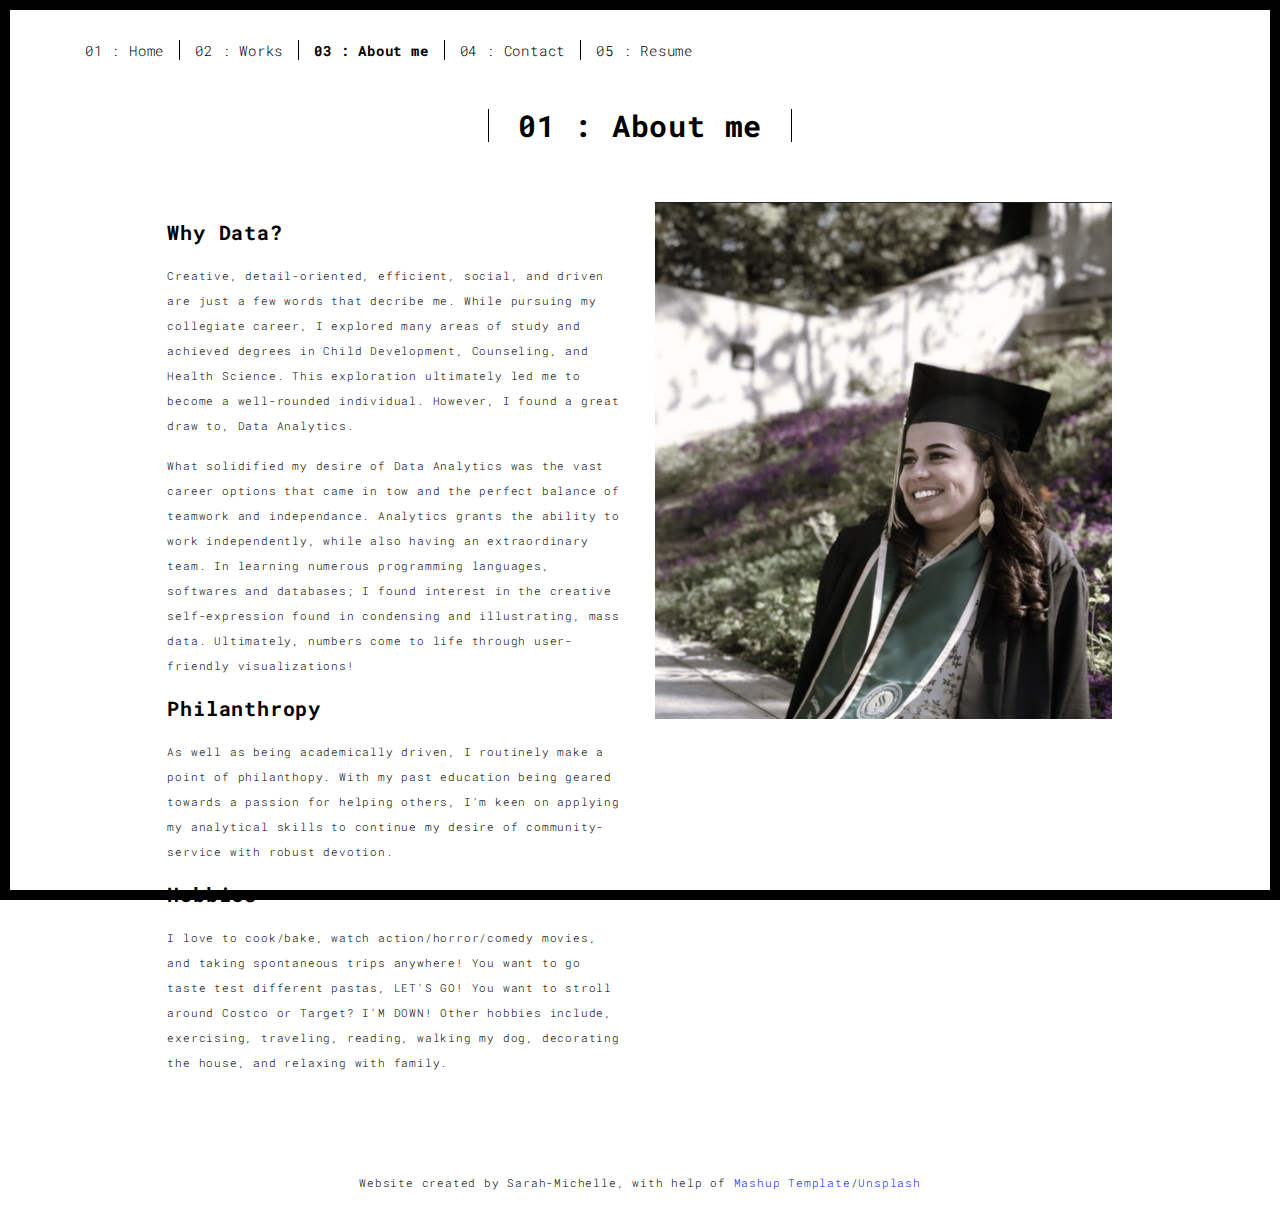
==== about.html @ bcdeb820 "update" ====
<!DOCTYPE html>
<html lang="en">

<head>
  <meta charset="UTF-8">
  <meta content="IE=edge" http-equiv="X-UA-Compatible">
  <meta content="width=device-width,initial-scale=1" name="viewport">
  <meta content="description" name="description">
  <meta name="google" content="notranslate" />
  <meta content="Mashup templates have been developped by Orson.io team" name="author">

  <!-- Disable tap highlight on IE -->
  <meta name="msapplication-tap-highlight" content="no">
  
  <link rel="apple-touch-icon" sizes="180x180" href="./assets/apple-icon-180x180.png">
  <link href="./assets/favicon.ico" rel="icon">

  <title>Title page</title>  

<link href="./main.3f6952e4.css" rel="stylesheet"></head>

<body class="">
<div id="site-border-left"></div>
<div id="site-border-right"></div>
<div id="site-border-top"></div>
<div id="site-border-bottom"></div>
 <!-- Add your content of header -->
<header>
  <nav class="navbar  navbar-fixed-top navbar-default">
    <div class="container">
        <button type="button" class="navbar-toggle collapsed" data-toggle="collapse" data-target="#navbar-collapse" aria-expanded="false">
          <span class="sr-only">Toggle navigation</span>
          <span class="icon-bar"></span>
          <span class="icon-bar"></span>
          <span class="icon-bar"></span>
        </button>

      <div class="collapse navbar-collapse" id="navbar-collapse">
        <ul class="nav navbar-nav ">
          <li><a href="./index.html" title="">01 : Home</a></li>
          <li><a href="./works.html" title="">02 : Works</a></li>
          <li><a href="./about.html" title="">03 : About me</a></li>
          <li><a href="./contact.html" title="">04 : Contact</a></li>
          <li><a href="./resume.html" title="">05 : Resume</a></li>
        </ul>


      </div> 
    </div>
  </nav>
</header>

<div class="section-container">
    <div class="container">
      <div class="row">
        <div class="col-xs-12">
          <div class="section-container-spacer text-center">
            <h1 class="h2">01 : About me</h1>
          </div>
          
          <div class="row">
            <div class="col-md-10 col-md-offset-1">
              <div class="row">
                <div class="col-xs-12 col-md-6">
        
                  <h3>Why Data?</h3>
                  <p>Creative, detail-oriented, efficient, social, and driven are just a few words that decribe me. While pursuing my collegiate career, I explored many areas of study and achieved degrees in Child Development, Counseling, and Health Science. This exploration ultimately led me to become a well-rounded individual. However, I found a great draw to, Data Analytics. 
                  <p>What solidified my desire of Data Analytics was the vast career options that came in tow and the perfect balance of teamwork and independance. Analytics grants the ability to work independently, while also having an extraordinary team. In learning numerous programming languages, softwares and databases; I found interest in the creative self-expression found in condensing and illustrating, mass data. Ultimately, numbers come to life through user-friendly visualizations!</p>
                  <h3>Philanthropy</h3>
                  <p>As well as being academically driven, I routinely make a point of philanthopy. With my past education being geared towards a passion for helping others, I'm keen on applying my analytical skills to continue my desire of community-service with robust devotion.</p>
                  <h3>Hobbies</h3>
                  <p>I love to cook/bake, watch action/horror/comedy movies, and taking spontaneous trips anywhere! You want to go taste test different pastas, LET'S GO! You want to stroll around Costco or Target? I'M DOWN! Other hobbies include, exercising, traveling, reading, walking my dog, decorating the house, and relaxing with family.</p>
                </div>
                <div class="col-xs-12 col-md-6">
                  <img src="./assets/images/gown.png" class="img-responsive" alt="">
                </div>
              </div>
            </div>
          </div>
          
          
       </div>
      </div>
    </div>
  </div>

  <footer class="footer-container text-center">
    <div class="container">
      <div class="row">
        <div class="col-xs-12">
          <p> Website created by Sarah-Michelle, with help of <a href="http://www.mashup-template.com/" title="Create website with free html template">Mashup Template</a>/<a href="https://www.unsplash.com/" title="Beautiful Free Images">Unsplash</a></p>
        </div>
      </div>
    </div>
  </footer>

<script>
  document.addEventListener("DOMContentLoaded", function (event) {
     navActivePage();
  });
</script>

<!-- Google Analytics: change UA-XXXXX-X to be your site's ID 

--> <script type="text/javascript" src="./main.70a66962.js"></script></body>


</script>



</html>
---- main.3f6952e4.css ----
@import url(https://fonts.googleapis.com/css?family=Roboto:900|Roboto+Mono:300,400,700);@import url(https://maxcdn.bootstrapcdn.com/font-awesome/4.7.0/css/font-awesome.min.css);/*!
 * Bootstrap v3.3.7 (http://getbootstrap.com)
 * Copyright 2011-2016 Twitter, Inc.
 * Licensed under MIT (https://github.com/twbs/bootstrap/blob/master/LICENSE)
 */
/*! normalize.css v3.0.3 | MIT License | github.com/necolas/normalize.css */html{font-family:sans-serif;-ms-text-size-adjust:100%;-webkit-text-size-adjust:100%}body{margin:0}article,aside,details,figcaption,figure,footer,header,hgroup,main,menu,nav,section,summary{display:block}audio,canvas,progress,video{display:inline-block;vertical-align:baseline}audio:not([controls]){display:none;height:0}[hidden],template{display:none}a{background-color:transparent}a:active,a:hover{outline:0}abbr[title]{border-bottom:1px dotted}b,strong{font-weight:700}dfn{font-style:italic}h1{font-size:2em;margin:.67em 0}mark{background:#ff0;color:#000}small{font-size:80%}sub,sup{font-size:75%;line-height:0;position:relative;vertical-align:baseline}sup{top:-.5em}sub{bottom:-.25em}img{border:0}svg:not(:root){overflow:hidden}figure{margin:1em 40px}hr{box-sizing:content-box;height:0}pre{overflow:auto}code,kbd,pre,samp{font-family:monospace,monospace;font-size:1em}button,input,optgroup,select,textarea{color:inherit;font:inherit;margin:0}button{overflow:visible}button,select{text-transform:none}button,html input[type=button],input[type=reset],input[type=submit]{-webkit-appearance:button;cursor:pointer}button[disabled],html input[disabled]{cursor:default}button::-moz-focus-inner,input::-moz-focus-inner{border:0;padding:0}input{line-height:normal}input[type=checkbox],input[type=radio]{box-sizing:border-box;padding:0}input[type=number]::-webkit-inner-spin-button,input[type=number]::-webkit-outer-spin-button{height:auto}input[type=search]{-webkit-appearance:textfield;box-sizing:content-box}input[type=search]::-webkit-search-cancel-button,input[type=search]::-webkit-search-decoration{-webkit-appearance:none}fieldset{border:1px solid rgb(5, 5, 5);margin:0 2px;padding:.35em .625em .75em}textarea{overflow:auto}optgroup{font-weight:700}table{border-collapse:collapse;border-spacing:0}td,th{padding:0}

/*! Source: https://github.com/h5bp/html5-boilerplate/blob/master/src/css/main.css */@media print{*,:after,:before{background:transparent!important;color:#000!important;box-shadow:none!important;text-shadow:none!important}a,a:visited{text-decoration:underline}a[href]:after{content:" (" attr(href) ")"}abbr[title]:after{content:" (" attr(title) ")"}a[href^="#"]:after,a[href^="javascript:"]:after{content:""}blockquote,pre{border:1px solid rgb(87, 86, 86);page-break-inside:avoid}thead{display:table-header-group}img,tr{page-break-inside:avoid}img{max-width:100%!important}h2,h3,p{orphans:3;widows:3}h2,h3{page-break-after:avoid}.navbar{display:none}.btn>.caret,.dropup>.btn>.caret{border-top-color:rgb(105, 105, 105)!important}.label{border:1px solid #000}.table{border-collapse:collapse!important}.table td,.table th{background-color:#fff!important}.table-bordered td,.table-bordered th{border:1px solid #ddd!important}}*,:after,:before{-webkit-box-sizing:border-box;-moz-box-sizing:border-box;box-sizing:border-box}html{font-size:10px;-webkit-tap-highlight-color:transparent}body{font-family:Roboto Mono,Helvetica,Arial,sans-serif;font-size:11px;line-height:1.78;color:#000;background-color:#fff}button,input,select,textarea{font-family:inherit;font-size:inherit;line-height:inherit}a{color:#001aff;text-decoration:none}a:focus,a:hover{color:#0012b3;text-decoration:underline}a:focus{outline:5px auto -webkit-focus-ring-color;outline-offset:-2px}figure{margin:0}img{vertical-align:middle}.img-responsive{display:block;max-width:100%;height:auto}.img-rounded{border-radius:0}.img-thumbnail{padding:4px;line-height:1.78;background-color:#fff;border:1px solid #ddd;border-radius:0;-webkit-transition:all .2s ease-in-out;-o-transition:all .2s ease-in-out;transition:all .2s ease-in-out;display:inline-block;max-width:100%;height:auto}.img-circle{border-radius:50%}hr{margin-top:19px;margin-bottom:19px;border:0;border-top:1px solid #eee}.sr-only{position:absolute;width:1px;height:1px;margin:-1px;padding:0;overflow:hidden;clip:rect(0,0,0,0);border:0}.sr-only-focusable:active,.sr-only-focusable:focus{position:static;width:auto;height:auto;margin:0;overflow:visible;clip:auto}[role=button]{cursor:pointer}.h1,.h2,.h3,.h4,.h5,.h6,h1,h2,h3,h4,h5,h6{font-family:Roboto Mono,Helvetica,Arial,sans-serif;font-weight:700;line-height:1.1;color:#000}.h1 .small,.h1 small,.h2 .small,.h2 small,.h3 .small,.h3 small,.h4 .small,.h4 small,.h5 .small,.h5 small,.h6 .small,.h6 small,h1 .small,h1 small,h2 .small,h2 small,h3 .small,h3 small,h4 .small,h4 small,h5 .small,h5 small,h6 .small,h6 small{font-weight:400;line-height:1;color:#777}.h1,.h2,.h3,h1,h2,h3{margin-top:19px;margin-bottom:9.5px}.h1 .small,.h1 small,.h2 .small,.h2 small,.h3 .small,.h3 small,h1 .small,h1 small,h2 .small,h2 small,h3 .small,h3 small{font-size:65%}.h4,.h5,.h6,h4,h5,h6{margin-top:9.5px;margin-bottom:9.5px}.h4 .small,.h4 small,.h5 .small,.h5 small,.h6 .small,.h6 small,h4 .small,h4 small,h5 .small,h5 small,h6 .small,h6 small{font-size:75%}.h1,h1{font-size:70px}.h2,h2{font-size:30px}.h3,h3{font-size:20px}.h4,.h5,h4,h5{font-size:11px}.h6,h6{font-size:10px}p{margin:0 0 9.5px}.lead{margin-bottom:19px;font-size:12px;font-weight:300;line-height:1.4}@media (min-width:768px){.lead{font-size:16.5px}}.small,small{font-size:90%}.mark,mark{background-color:#fcf8e3;padding:.2em}.text-left{text-align:left}.text-right{text-align:right}.text-center{text-align:center}.text-justify{text-align:justify}.text-nowrap{white-space:nowrap}.text-lowercase{text-transform:lowercase}.initialism,.text-uppercase{text-transform:uppercase}.text-capitalize{text-transform:capitalize}.text-muted{color:#777}.text-primary{color:#001aff}a.text-primary:focus,a.text-primary:hover{color:#0015cc}.text-success{color:#fff}a.text-success:focus,a.text-success:hover{color:#e6e6e6}.text-info{color:#31708f}a.text-info:focus,a.text-info:hover{color:#245269}.text-warning{color:#8a6d3b}a.text-warning:focus,a.text-warning:hover{color:#66512c}.text-danger{color:#fff}a.text-danger:focus,a.text-danger:hover{color:#e6e6e6}.bg-primary{color:#fff;background-color:#001aff}a.bg-primary:focus,a.bg-primary:hover{background-color:#0015cc}.bg-success,a.bg-success:focus,a.bg-success:hover{background-color:#000}.bg-info{background-color:#d9edf7}a.bg-info:focus,a.bg-info:hover{background-color:#afd9ee}.bg-warning{background-color:#fcf8e3}a.bg-warning:focus,a.bg-warning:hover{background-color:#f7ecb5}.bg-danger{background-color:red}a.bg-danger:focus,a.bg-danger:hover{background-color:#c00}.page-header{padding-bottom:8.5px;margin:38px 0 19px;border-bottom:1px solid #eee}ol,ul{margin-top:0;margin-bottom:9.5px}ol ol,ol ul,ul ol,ul ul{margin-bottom:0}.list-inline,.list-unstyled{padding-left:0;list-style:none}.list-inline{margin-left:-5px}.list-inline>li{display:inline-block;padding-left:5px;padding-right:5px}dl{margin-top:0;margin-bottom:19px}dd,dt{line-height:1.78}dt{font-weight:700}dd{margin-left:0}.dl-horizontal dd:after,.dl-horizontal dd:before{content:" ";display:table}.dl-horizontal dd:after{clear:both}@media (min-width:768px){.dl-horizontal dt{float:left;width:160px;clear:left;text-align:right;overflow:hidden;text-overflow:ellipsis;white-space:nowrap}.dl-horizontal dd{margin-left:180px}}abbr[data-original-title],abbr[title]{cursor:help;border-bottom:1px dotted #777}.initialism{font-size:90%}blockquote{padding:9.5px 19px;margin:0 0 19px;font-size:13.75px;border-left:5px solid #eee}blockquote ol:last-child,blockquote p:last-child,blockquote ul:last-child{margin-bottom:0}blockquote .small,blockquote footer,blockquote small{display:block;font-size:80%;line-height:1.78;color:#777}blockquote .small:before,blockquote footer:before,blockquote small:before{content:"\2014   \A0"}.blockquote-reverse,blockquote.pull-right{padding-right:15px;padding-left:0;border-right:5px solid #eee;border-left:0;text-align:right}.blockquote-reverse .small:before,.blockquote-reverse footer:before,.blockquote-reverse small:before,blockquote.pull-right .small:before,blockquote.pull-right footer:before,blockquote.pull-right small:before{content:""}.blockquote-reverse .small:after,.blockquote-reverse footer:after,.blockquote-reverse small:after,blockquote.pull-right .small:after,blockquote.pull-right footer:after,blockquote.pull-right small:after{content:"\A0   \2014"}address{margin-bottom:19px;font-style:normal;line-height:1.78}code,kbd,pre,samp{font-family:Menlo,Monaco,Consolas,Courier New,monospace}code{color:#c7254e;background-color:#f9f2f4}code,kbd{padding:2px 4px;font-size:90%;border-radius:0}kbd{color:#fff;background-color:#333;box-shadow:inset 0 -1px 0 rgba(0,0,0,.25)}kbd kbd{padding:0;font-size:100%;font-weight:700;box-shadow:none}pre{display:block;padding:9px;margin:0 0 9.5px;font-size:10px;line-height:1.78;word-break:break-all;word-wrap:break-word;color:#333;background-color:#f5f5f5;border:1px solid #ccc;border-radius:0}pre code{padding:0;font-size:inherit;color:inherit;white-space:pre-wrap;background-color:transparent;border-radius:0}.pre-scrollable{max-height:340px;overflow-y:scroll}.container{margin-right:auto;margin-left:auto;padding-left:15px;padding-right:15px}.container:after,.container:before{content:" ";display:table}.container:after{clear:both}@media (min-width:768px){.container{width:750px}}@media (min-width:992px){.container{width:970px}}@media (min-width:1200px){.container{width:1170px}}.container-fluid{margin-right:auto;margin-left:auto;padding-left:15px;padding-right:15px}.container-fluid:after,.container-fluid:before{content:" ";display:table}.container-fluid:after{clear:both}.row{margin-left:-15px;margin-right:-15px}.row:after,.row:before{content:" ";display:table}.row:after{clear:both}.col-lg-1,.col-lg-2,.col-lg-3,.col-lg-4,.col-lg-5,.col-lg-6,.col-lg-7,.col-lg-8,.col-lg-9,.col-lg-10,.col-lg-11,.col-lg-12,.col-md-1,.col-md-2,.col-md-3,.col-md-4,.col-md-5,.col-md-6,.col-md-7,.col-md-8,.col-md-9,.col-md-10,.col-md-11,.col-md-12,.col-sm-1,.col-sm-2,.col-sm-3,.col-sm-4,.col-sm-5,.col-sm-6,.col-sm-7,.col-sm-8,.col-sm-9,.col-sm-10,.col-sm-11,.col-sm-12,.col-xs-1,.col-xs-2,.col-xs-3,.col-xs-4,.col-xs-5,.col-xs-6,.col-xs-7,.col-xs-8,.col-xs-9,.col-xs-10,.col-xs-11,.col-xs-12{position:relative;min-height:1px;padding-left:15px;padding-right:15px}.col-xs-1,.col-xs-2,.col-xs-3,.col-xs-4,.col-xs-5,.col-xs-6,.col-xs-7,.col-xs-8,.col-xs-9,.col-xs-10,.col-xs-11,.col-xs-12{float:left}.col-xs-1{width:8.33333%}.col-xs-2{width:16.66667%}.col-xs-3{width:25%}.col-xs-4{width:33.33333%}.col-xs-5{width:41.66667%}.col-xs-6{width:50%}.col-xs-7{width:58.33333%}.col-xs-8{width:66.66667%}.col-xs-9{width:75%}.col-xs-10{width:83.33333%}.col-xs-11{width:91.66667%}.col-xs-12{width:100%}.col-xs-pull-0{right:auto}.col-xs-pull-1{right:8.33333%}.col-xs-pull-2{right:16.66667%}.col-xs-pull-3{right:25%}.col-xs-pull-4{right:33.33333%}.col-xs-pull-5{right:41.66667%}.col-xs-pull-6{right:50%}.col-xs-pull-7{right:58.33333%}.col-xs-pull-8{right:66.66667%}.col-xs-pull-9{right:75%}.col-xs-pull-10{right:83.33333%}.col-xs-pull-11{right:91.66667%}.col-xs-pull-12{right:100%}.col-xs-push-0{left:auto}.col-xs-push-1{left:8.33333%}.col-xs-push-2{left:16.66667%}.col-xs-push-3{left:25%}.col-xs-push-4{left:33.33333%}.col-xs-push-5{left:41.66667%}.col-xs-push-6{left:50%}.col-xs-push-7{left:58.33333%}.col-xs-push-8{left:66.66667%}.col-xs-push-9{left:75%}.col-xs-push-10{left:83.33333%}.col-xs-push-11{left:91.66667%}.col-xs-push-12{left:100%}.col-xs-offset-0{margin-left:0}.col-xs-offset-1{margin-left:8.33333%}.col-xs-offset-2{margin-left:16.66667%}.col-xs-offset-3{margin-left:25%}.col-xs-offset-4{margin-left:33.33333%}.col-xs-offset-5{margin-left:41.66667%}.col-xs-offset-6{margin-left:50%}.col-xs-offset-7{margin-left:58.33333%}.col-xs-offset-8{margin-left:66.66667%}.col-xs-offset-9{margin-left:75%}.col-xs-offset-10{margin-left:83.33333%}.col-xs-offset-11{margin-left:91.66667%}.col-xs-offset-12{margin-left:100%}@media (min-width:768px){.col-sm-1,.col-sm-2,.col-sm-3,.col-sm-4,.col-sm-5,.col-sm-6,.col-sm-7,.col-sm-8,.col-sm-9,.col-sm-10,.col-sm-11,.col-sm-12{float:left}.col-sm-1{width:8.33333%}.col-sm-2{width:16.66667%}.col-sm-3{width:25%}.col-sm-4{width:33.33333%}.col-sm-5{width:41.66667%}.col-sm-6{width:50%}.col-sm-7{width:58.33333%}.col-sm-8{width:66.66667%}.col-sm-9{width:75%}.col-sm-10{width:83.33333%}.col-sm-11{width:91.66667%}.col-sm-12{width:100%}.col-sm-pull-0{right:auto}.col-sm-pull-1{right:8.33333%}.col-sm-pull-2{right:16.66667%}.col-sm-pull-3{right:25%}.col-sm-pull-4{right:33.33333%}.col-sm-pull-5{right:41.66667%}.col-sm-pull-6{right:50%}.col-sm-pull-7{right:58.33333%}.col-sm-pull-8{right:66.66667%}.col-sm-pull-9{right:75%}.col-sm-pull-10{right:83.33333%}.col-sm-pull-11{right:91.66667%}.col-sm-pull-12{right:100%}.col-sm-push-0{left:auto}.col-sm-push-1{left:8.33333%}.col-sm-push-2{left:16.66667%}.col-sm-push-3{left:25%}.col-sm-push-4{left:33.33333%}.col-sm-push-5{left:41.66667%}.col-sm-push-6{left:50%}.col-sm-push-7{left:58.33333%}.col-sm-push-8{left:66.66667%}.col-sm-push-9{left:75%}.col-sm-push-10{left:83.33333%}.col-sm-push-11{left:91.66667%}.col-sm-push-12{left:100%}.col-sm-offset-0{margin-left:0}.col-sm-offset-1{margin-left:8.33333%}.col-sm-offset-2{margin-left:16.66667%}.col-sm-offset-3{margin-left:25%}.col-sm-offset-4{margin-left:33.33333%}.col-sm-offset-5{margin-left:41.66667%}.col-sm-offset-6{margin-left:50%}.col-sm-offset-7{margin-left:58.33333%}.col-sm-offset-8{margin-left:66.66667%}.col-sm-offset-9{margin-left:75%}.col-sm-offset-10{margin-left:83.33333%}.col-sm-offset-11{margin-left:91.66667%}.col-sm-offset-12{margin-left:100%}}@media (min-width:992px){.col-md-1,.col-md-2,.col-md-3,.col-md-4,.col-md-5,.col-md-6,.col-md-7,.col-md-8,.col-md-9,.col-md-10,.col-md-11,.col-md-12{float:left}.col-md-1{width:8.33333%}.col-md-2{width:16.66667%}.col-md-3{width:25%}.col-md-4{width:33.33333%}.col-md-5{width:41.66667%}.col-md-6{width:50%}.col-md-7{width:58.33333%}.col-md-8{width:66.66667%}.col-md-9{width:75%}.col-md-10{width:83.33333%}.col-md-11{width:91.66667%}.col-md-12{width:100%}.col-md-pull-0{right:auto}.col-md-pull-1{right:8.33333%}.col-md-pull-2{right:16.66667%}.col-md-pull-3{right:25%}.col-md-pull-4{right:33.33333%}.col-md-pull-5{right:41.66667%}.col-md-pull-6{right:50%}.col-md-pull-7{right:58.33333%}.col-md-pull-8{right:66.66667%}.col-md-pull-9{right:75%}.col-md-pull-10{right:83.33333%}.col-md-pull-11{right:91.66667%}.col-md-pull-12{right:100%}.col-md-push-0{left:auto}.col-md-push-1{left:8.33333%}.col-md-push-2{left:16.66667%}.col-md-push-3{left:25%}.col-md-push-4{left:33.33333%}.col-md-push-5{left:41.66667%}.col-md-push-6{left:50%}.col-md-push-7{left:58.33333%}.col-md-push-8{left:66.66667%}.col-md-push-9{left:75%}.col-md-push-10{left:83.33333%}.col-md-push-11{left:91.66667%}.col-md-push-12{left:100%}.col-md-offset-0{margin-left:0}.col-md-offset-1{margin-left:8.33333%}.col-md-offset-2{margin-left:16.66667%}.col-md-offset-3{margin-left:25%}.col-md-offset-4{margin-left:33.33333%}.col-md-offset-5{margin-left:41.66667%}.col-md-offset-6{margin-left:50%}.col-md-offset-7{margin-left:58.33333%}.col-md-offset-8{margin-left:66.66667%}.col-md-offset-9{margin-left:75%}.col-md-offset-10{margin-left:83.33333%}.col-md-offset-11{margin-left:91.66667%}.col-md-offset-12{margin-left:100%}}@media (min-width:1200px){.col-lg-1,.col-lg-2,.col-lg-3,.col-lg-4,.col-lg-5,.col-lg-6,.col-lg-7,.col-lg-8,.col-lg-9,.col-lg-10,.col-lg-11,.col-lg-12{float:left}.col-lg-1{width:8.33333%}.col-lg-2{width:16.66667%}.col-lg-3{width:25%}.col-lg-4{width:33.33333%}.col-lg-5{width:41.66667%}.col-lg-6{width:50%}.col-lg-7{width:58.33333%}.col-lg-8{width:66.66667%}.col-lg-9{width:75%}.col-lg-10{width:83.33333%}.col-lg-11{width:91.66667%}.col-lg-12{width:100%}.col-lg-pull-0{right:auto}.col-lg-pull-1{right:8.33333%}.col-lg-pull-2{right:16.66667%}.col-lg-pull-3{right:25%}.col-lg-pull-4{right:33.33333%}.col-lg-pull-5{right:41.66667%}.col-lg-pull-6{right:50%}.col-lg-pull-7{right:58.33333%}.col-lg-pull-8{right:66.66667%}.col-lg-pull-9{right:75%}.col-lg-pull-10{right:83.33333%}.col-lg-pull-11{right:91.66667%}.col-lg-pull-12{right:100%}.col-lg-push-0{left:auto}.col-lg-push-1{left:8.33333%}.col-lg-push-2{left:16.66667%}.col-lg-push-3{left:25%}.col-lg-push-4{left:33.33333%}.col-lg-push-5{left:41.66667%}.col-lg-push-6{left:50%}.col-lg-push-7{left:58.33333%}.col-lg-push-8{left:66.66667%}.col-lg-push-9{left:75%}.col-lg-push-10{left:83.33333%}.col-lg-push-11{left:91.66667%}.col-lg-push-12{left:100%}.col-lg-offset-0{margin-left:0}.col-lg-offset-1{margin-left:8.33333%}.col-lg-offset-2{margin-left:16.66667%}.col-lg-offset-3{margin-left:25%}.col-lg-offset-4{margin-left:33.33333%}.col-lg-offset-5{margin-left:41.66667%}.col-lg-offset-6{margin-left:50%}.col-lg-offset-7{margin-left:58.33333%}.col-lg-offset-8{margin-left:66.66667%}.col-lg-offset-9{margin-left:75%}.col-lg-offset-10{margin-left:83.33333%}.col-lg-offset-11{margin-left:91.66667%}.col-lg-offset-12{margin-left:100%}}table{background-color:transparent}caption{padding-top:8px;padding-bottom:8px;color:#777}caption,th{text-align:left}.table{width:100%;max-width:100%;margin-bottom:19px}.table>tbody>tr>td,.table>tbody>tr>th,.table>tfoot>tr>td,.table>tfoot>tr>th,.table>thead>tr>td,.table>thead>tr>th{padding:8px;line-height:1.78;vertical-align:top;border-top:1px solid #ddd}.table>thead>tr>th{vertical-align:bottom;border-bottom:2px solid #ddd}.table>caption+thead>tr:first-child>td,.table>caption+thead>tr:first-child>th,.table>colgroup+thead>tr:first-child>td,.table>colgroup+thead>tr:first-child>th,.table>thead:first-child>tr:first-child>td,.table>thead:first-child>tr:first-child>th{border-top:0}.table>tbody+tbody{border-top:2px solid #ddd}.table .table{background-color:#fff}.table-condensed>tbody>tr>td,.table-condensed>tbody>tr>th,.table-condensed>tfoot>tr>td,.table-condensed>tfoot>tr>th,.table-condensed>thead>tr>td,.table-condensed>thead>tr>th{padding:5px}.table-bordered,.table-bordered>tbody>tr>td,.table-bordered>tbody>tr>th,.table-bordered>tfoot>tr>td,.table-bordered>tfoot>tr>th,.table-bordered>thead>tr>td,.table-bordered>thead>tr>th{border:1px solid #ddd}.table-bordered>thead>tr>td,.table-bordered>thead>tr>th{border-bottom-width:2px}.table-striped>tbody>tr:nth-of-type(odd){background-color:#f9f9f9}.table-hover>tbody>tr:hover{background-color:#f5f5f5}table col[class*=col-]{position:static;float:none;display:table-column}table td[class*=col-],table th[class*=col-]{position:static;float:none;display:table-cell}.table>tbody>tr.active>td,.table>tbody>tr.active>th,.table>tbody>tr>td.active,.table>tbody>tr>th.active,.table>tfoot>tr.active>td,.table>tfoot>tr.active>th,.table>tfoot>tr>td.active,.table>tfoot>tr>th.active,.table>thead>tr.active>td,.table>thead>tr.active>th,.table>thead>tr>td.active,.table>thead>tr>th.active{background-color:#f5f5f5}.table-hover>tbody>tr.active:hover>td,.table-hover>tbody>tr.active:hover>th,.table-hover>tbody>tr:hover>.active,.table-hover>tbody>tr>td.active:hover,.table-hover>tbody>tr>th.active:hover{background-color:#e8e8e8}.table-hover>tbody>tr.success:hover>td,.table-hover>tbody>tr.success:hover>th,.table-hover>tbody>tr:hover>.success,.table-hover>tbody>tr>td.success:hover,.table-hover>tbody>tr>th.success:hover,.table>tbody>tr.success>td,.table>tbody>tr.success>th,.table>tbody>tr>td.success,.table>tbody>tr>th.success,.table>tfoot>tr.success>td,.table>tfoot>tr.success>th,.table>tfoot>tr>td.success,.table>tfoot>tr>th.success,.table>thead>tr.success>td,.table>thead>tr.success>th,.table>thead>tr>td.success,.table>thead>tr>th.success{background-color:#000}.table>tbody>tr.info>td,.table>tbody>tr.info>th,.table>tbody>tr>td.info,.table>tbody>tr>th.info,.table>tfoot>tr.info>td,.table>tfoot>tr.info>th,.table>tfoot>tr>td.info,.table>tfoot>tr>th.info,.table>thead>tr.info>td,.table>thead>tr.info>th,.table>thead>tr>td.info,.table>thead>tr>th.info{background-color:#d9edf7}.table-hover>tbody>tr.info:hover>td,.table-hover>tbody>tr.info:hover>th,.table-hover>tbody>tr:hover>.info,.table-hover>tbody>tr>td.info:hover,.table-hover>tbody>tr>th.info:hover{background-color:#c4e3f3}.table>tbody>tr.warning>td,.table>tbody>tr.warning>th,.table>tbody>tr>td.warning,.table>tbody>tr>th.warning,.table>tfoot>tr.warning>td,.table>tfoot>tr.warning>th,.table>tfoot>tr>td.warning,.table>tfoot>tr>th.warning,.table>thead>tr.warning>td,.table>thead>tr.warning>th,.table>thead>tr>td.warning,.table>thead>tr>th.warning{background-color:#fcf8e3}.table-hover>tbody>tr.warning:hover>td,.table-hover>tbody>tr.warning:hover>th,.table-hover>tbody>tr:hover>.warning,.table-hover>tbody>tr>td.warning:hover,.table-hover>tbody>tr>th.warning:hover{background-color:#faf2cc}.table>tbody>tr.danger>td,.table>tbody>tr.danger>th,.table>tbody>tr>td.danger,.table>tbody>tr>th.danger,.table>tfoot>tr.danger>td,.table>tfoot>tr.danger>th,.table>tfoot>tr>td.danger,.table>tfoot>tr>th.danger,.table>thead>tr.danger>td,.table>thead>tr.danger>th,.table>thead>tr>td.danger,.table>thead>tr>th.danger{background-color:red}.table-hover>tbody>tr.danger:hover>td,.table-hover>tbody>tr.danger:hover>th,.table-hover>tbody>tr:hover>.danger,.table-hover>tbody>tr>td.danger:hover,.table-hover>tbody>tr>th.danger:hover{background-color:#e60000}.table-responsive{overflow-x:auto;min-height:.01%}@media screen and (max-width:767px){.table-responsive{width:100%;margin-bottom:14.25px;overflow-y:hidden;-ms-overflow-style:-ms-autohiding-scrollbar;border:1px solid #ddd}.table-responsive>.table{margin-bottom:0}.table-responsive>.table>tbody>tr>td,.table-responsive>.table>tbody>tr>th,.table-responsive>.table>tfoot>tr>td,.table-responsive>.table>tfoot>tr>th,.table-responsive>.table>thead>tr>td,.table-responsive>.table>thead>tr>th{white-space:nowrap}.table-responsive>.table-bordered{border:0}.table-responsive>.table-bordered>tbody>tr>td:first-child,.table-responsive>.table-bordered>tbody>tr>th:first-child,.table-responsive>.table-bordered>tfoot>tr>td:first-child,.table-responsive>.table-bordered>tfoot>tr>th:first-child,.table-responsive>.table-bordered>thead>tr>td:first-child,.table-responsive>.table-bordered>thead>tr>th:first-child{border-left:0}.table-responsive>.table-bordered>tbody>tr>td:last-child,.table-responsive>.table-bordered>tbody>tr>th:last-child,.table-responsive>.table-bordered>tfoot>tr>td:last-child,.table-responsive>.table-bordered>tfoot>tr>th:last-child,.table-responsive>.table-bordered>thead>tr>td:last-child,.table-responsive>.table-bordered>thead>tr>th:last-child{border-right:0}.table-responsive>.table-bordered>tbody>tr:last-child>td,.table-responsive>.table-bordered>tbody>tr:last-child>th,.table-responsive>.table-bordered>tfoot>tr:last-child>td,.table-responsive>.table-bordered>tfoot>tr:last-child>th{border-bottom:0}}fieldset{margin:0;min-width:0}fieldset,legend{padding:0;border:0}legend{display:block;width:100%;margin-bottom:19px;font-size:16.5px;line-height:inherit;color:#333;border-bottom:1px solid #e5e5e5}label{display:inline-block;max-width:100%;margin-bottom:5px;font-weight:700}input[type=search]{-webkit-box-sizing:border-box;-moz-box-sizing:border-box;box-sizing:border-box}input[type=checkbox],input[type=radio]{margin:4px 0 0;margin-top:1px\9;line-height:normal}input[type=file]{display:block}input[type=range]{display:block;width:100%}select[multiple],select[size]{height:auto}input[type=checkbox]:focus,input[type=file]:focus,input[type=radio]:focus{outline:5px auto -webkit-focus-ring-color;outline-offset:-2px}output{padding-top:9px}.form-control,output{display:block;font-size:11px;line-height:1.78;color:#555}.form-control{width:100%;height:40px;padding:8px 14px;background-color:#fff;background-image:none;border:1px solid #000;border-radius:0;-webkit-box-shadow:inset 0 1px 1px rgba(0,0,0,.075);box-shadow:inset 0 1px 1px rgba(0,0,0,.075);-webkit-transition:border-color .15s ease-in-out,box-shadow .15s ease-in-out;-o-transition:border-color ease-in-out .15s,box-shadow ease-in-out .15s;transition:border-color .15s ease-in-out,box-shadow .15s ease-in-out}.form-control:focus{border-color:#66afe9;-webkit-box-shadow:inset 0 1px 1px rgba(0,0,0,.075),0 0 8px rgba(102,175,233,.6);box-shadow:inset 0 1px 1px rgba(0,0,0,.075),0 0 8px rgba(102,175,233,.6)}.form-control::-moz-placeholder{color:#999;opacity:1}.form-control:-ms-input-placeholder{color:#999}.form-control::-webkit-input-placeholder{color:#999}.form-control::-ms-expand{border:0;background-color:transparent}.form-control[disabled],.form-control[readonly],fieldset[disabled] .form-control{background-color:#eee;opacity:1}.form-control[disabled],fieldset[disabled] .form-control{cursor:not-allowed}textarea.form-control{height:auto}input[type=search]{-webkit-appearance:none}@media screen and (-webkit-min-device-pixel-ratio:0){input[type=date].form-control,input[type=datetime-local].form-control,input[type=month].form-control,input[type=time].form-control{line-height:40px}.input-group-sm>.input-group-btn>input[type=date].btn,.input-group-sm>.input-group-btn>input[type=datetime-local].btn,.input-group-sm>.input-group-btn>input[type=month].btn,.input-group-sm>.input-group-btn>input[type=time].btn,.input-group-sm>input[type=date].form-control,.input-group-sm>input[type=date].input-group-addon,.input-group-sm>input[type=datetime-local].form-control,.input-group-sm>input[type=datetime-local].input-group-addon,.input-group-sm>input[type=month].form-control,.input-group-sm>input[type=month].input-group-addon,.input-group-sm>input[type=time].form-control,.input-group-sm>input[type=time].input-group-addon,.input-group-sm input[type=date],.input-group-sm input[type=datetime-local],.input-group-sm input[type=month],.input-group-sm input[type=time],input[type=date].input-sm,input[type=datetime-local].input-sm,input[type=month].input-sm,input[type=time].input-sm{line-height:27px}.input-group-lg>.input-group-btn>input[type=date].btn,.input-group-lg>.input-group-btn>input[type=datetime-local].btn,.input-group-lg>.input-group-btn>input[type=month].btn,.input-group-lg>.input-group-btn>input[type=time].btn,.input-group-lg>input[type=date].form-control,.input-group-lg>input[type=date].input-group-addon,.input-group-lg>input[type=datetime-local].form-control,.input-group-lg>input[type=datetime-local].input-group-addon,.input-group-lg>input[type=month].form-control,.input-group-lg>input[type=month].input-group-addon,.input-group-lg>input[type=time].form-control,.input-group-lg>input[type=time].input-group-addon,.input-group-lg input[type=date],.input-group-lg input[type=datetime-local],.input-group-lg input[type=month],.input-group-lg input[type=time],input[type=date].input-lg,input[type=datetime-local].input-lg,input[type=month].input-lg,input[type=time].input-lg{line-height:41px}}.form-group{margin-bottom:15px}.checkbox,.radio{position:relative;display:block;margin-top:10px;margin-bottom:10px}.checkbox label,.radio label{min-height:19px;padding-left:20px;margin-bottom:0;font-weight:400;cursor:pointer}.checkbox-inline input[type=checkbox],.checkbox input[type=checkbox],.radio-inline input[type=radio],.radio input[type=radio]{position:absolute;margin-left:-20px;margin-top:4px\9}.checkbox+.checkbox,.radio+.radio{margin-top:-5px}.checkbox-inline,.radio-inline{position:relative;display:inline-block;padding-left:20px;margin-bottom:0;vertical-align:middle;font-weight:400;cursor:pointer}.checkbox-inline+.checkbox-inline,.radio-inline+.radio-inline{margin-top:0;margin-left:10px}.checkbox-inline.disabled,.checkbox.disabled label,.radio-inline.disabled,.radio.disabled label,fieldset[disabled] .checkbox-inline,fieldset[disabled] .checkbox label,fieldset[disabled] .radio-inline,fieldset[disabled] .radio label,fieldset[disabled] input[type=checkbox],fieldset[disabled] input[type=radio],input[type=checkbox].disabled,input[type=checkbox][disabled],input[type=radio].disabled,input[type=radio][disabled]{cursor:not-allowed}.form-control-static{padding-top:9px;padding-bottom:9px;margin-bottom:0;min-height:30px}.form-control-static.input-lg,.form-control-static.input-sm,.input-group-lg>.form-control-static.form-control,.input-group-lg>.form-control-static.input-group-addon,.input-group-lg>.input-group-btn>.form-control-static.btn,.input-group-sm>.form-control-static.form-control,.input-group-sm>.form-control-static.input-group-addon,.input-group-sm>.input-group-btn>.form-control-static.btn{padding-left:0;padding-right:0}.input-group-sm>.form-control,.input-group-sm>.input-group-addon,.input-group-sm>.input-group-btn>.btn,.input-sm{height:27px;padding:5px 10px;font-size:10px;line-height:1.5;border-radius:0}.input-group-sm>.input-group-btn>select.btn,.input-group-sm>select.form-control,.input-group-sm>select.input-group-addon,select.input-sm{height:27px;line-height:27px}.input-group-sm>.input-group-btn>select[multiple].btn,.input-group-sm>.input-group-btn>textarea.btn,.input-group-sm>select[multiple].form-control,.input-group-sm>select[multiple].input-group-addon,.input-group-sm>textarea.form-control,.input-group-sm>textarea.input-group-addon,select[multiple].input-sm,textarea.input-sm{height:auto}.form-group-sm .form-control{height:27px;padding:5px 10px;font-size:10px;line-height:1.5;border-radius:0}.form-group-sm select.form-control{height:27px;line-height:27px}.form-group-sm select[multiple].form-control,.form-group-sm textarea.form-control{height:auto}.form-group-sm .form-control-static{height:27px;min-height:29px;padding:6px 10px;font-size:10px;line-height:1.5}.input-group-lg>.form-control,.input-group-lg>.input-group-addon,.input-group-lg>.input-group-btn>.btn,.input-lg{height:41px;padding:10px 16px;font-size:14px;line-height:1.33333;border-radius:0}.input-group-lg>.input-group-btn>select.btn,.input-group-lg>select.form-control,.input-group-lg>select.input-group-addon,select.input-lg{height:41px;line-height:41px}.input-group-lg>.input-group-btn>select[multiple].btn,.input-group-lg>.input-group-btn>textarea.btn,.input-group-lg>select[multiple].form-control,.input-group-lg>select[multiple].input-group-addon,.input-group-lg>textarea.form-control,.input-group-lg>textarea.input-group-addon,select[multiple].input-lg,textarea.input-lg{height:auto}.form-group-lg .form-control{height:41px;padding:10px 16px;font-size:14px;line-height:1.33333;border-radius:0}.form-group-lg select.form-control{height:41px;line-height:41px}.form-group-lg select[multiple].form-control,.form-group-lg textarea.form-control{height:auto}.form-group-lg .form-control-static{height:41px;min-height:33px;padding:11px 16px;font-size:14px;line-height:1.33333}.has-feedback{position:relative}.has-feedback .form-control{padding-right:50px}.form-control-feedback{position:absolute;top:0;right:0;z-index:2;display:block;width:40px;height:40px;line-height:40px;text-align:center;pointer-events:none}.form-group-lg .form-control+.form-control-feedback,.input-group-lg+.form-control-feedback,.input-group-lg>.form-control+.form-control-feedback,.input-group-lg>.input-group-addon+.form-control-feedback,.input-group-lg>.input-group-btn>.btn+.form-control-feedback,.input-lg+.form-control-feedback{width:41px;height:41px;line-height:41px}.form-group-sm .form-control+.form-control-feedback,.input-group-sm+.form-control-feedback,.input-group-sm>.form-control+.form-control-feedback,.input-group-sm>.input-group-addon+.form-control-feedback,.input-group-sm>.input-group-btn>.btn+.form-control-feedback,.input-sm+.form-control-feedback{width:27px;height:27px;line-height:27px}.has-success .checkbox,.has-success .checkbox-inline,.has-success.checkbox-inline label,.has-success.checkbox label,.has-success .control-label,.has-success .help-block,.has-success .radio,.has-success .radio-inline,.has-success.radio-inline label,.has-success.radio label{color:#fff}.has-success .form-control{border-color:#fff;-webkit-box-shadow:inset 0 1px 1px rgba(0,0,0,.075);box-shadow:inset 0 1px 1px rgba(0,0,0,.075)}.has-success .form-control:focus{border-color:#e6e6e6;-webkit-box-shadow:inset 0 1px 1px rgba(0,0,0,.075),0 0 6px #fff;box-shadow:inset 0 1px 1px rgba(0,0,0,.075),0 0 6px #fff}.has-success .input-group-addon{color:#fff;border-color:#fff;background-color:#000}.has-success .form-control-feedback{color:#fff}.has-warning .checkbox,.has-warning .checkbox-inline,.has-warning.checkbox-inline label,.has-warning.checkbox label,.has-warning .control-label,.has-warning .help-block,.has-warning .radio,.has-warning .radio-inline,.has-warning.radio-inline label,.has-warning.radio label{color:#8a6d3b}.has-warning .form-control{border-color:#8a6d3b;-webkit-box-shadow:inset 0 1px 1px rgba(0,0,0,.075);box-shadow:inset 0 1px 1px rgba(0,0,0,.075)}.has-warning .form-control:focus{border-color:#66512c;-webkit-box-shadow:inset 0 1px 1px rgba(0,0,0,.075),0 0 6px #c0a16b;box-shadow:inset 0 1px 1px rgba(0,0,0,.075),0 0 6px #c0a16b}.has-warning .input-group-addon{color:#8a6d3b;border-color:#8a6d3b;background-color:#fcf8e3}.has-warning .form-control-feedback{color:#8a6d3b}.has-error .checkbox,.has-error .checkbox-inline,.has-error.checkbox-inline label,.has-error.checkbox label,.has-error .control-label,.has-error .help-block,.has-error .radio,.has-error .radio-inline,.has-error.radio-inline label,.has-error.radio label{color:#fff}.has-error .form-control{border-color:#fff;-webkit-box-shadow:inset 0 1px 1px rgba(0,0,0,.075);box-shadow:inset 0 1px 1px rgba(0,0,0,.075)}.has-error .form-control:focus{border-color:#e6e6e6;-webkit-box-shadow:inset 0 1px 1px rgba(0,0,0,.075),0 0 6px #fff;box-shadow:inset 0 1px 1px rgba(0,0,0,.075),0 0 6px #fff}.has-error .input-group-addon{color:#fff;border-color:#fff;background-color:red}.has-error .form-control-feedback{color:#fff}.has-feedback label~.form-control-feedback{top:24px}.has-feedback label.sr-only~.form-control-feedback{top:0}.help-block{display:block;margin-top:5px;margin-bottom:10px;color:#404040}@media (min-width:768px){.form-inline .form-group{display:inline-block;margin-bottom:0;vertical-align:middle}.form-inline .form-control{display:inline-block;width:auto;vertical-align:middle}.form-inline .form-control-static{display:inline-block}.form-inline .input-group{display:inline-table;vertical-align:middle}.form-inline .input-group .form-control,.form-inline .input-group .input-group-addon,.form-inline .input-group .input-group-btn{width:auto}.form-inline .input-group>.form-control{width:100%}.form-inline .control-label{margin-bottom:0;vertical-align:middle}.form-inline .checkbox,.form-inline .radio{display:inline-block;margin-top:0;margin-bottom:0;vertical-align:middle}.form-inline .checkbox label,.form-inline .radio label{padding-left:0}.form-inline .checkbox input[type=checkbox],.form-inline .radio input[type=radio]{position:relative;margin-left:0}.form-inline .has-feedback .form-control-feedback{top:0}}.form-horizontal .checkbox,.form-horizontal .checkbox-inline,.form-horizontal .radio,.form-horizontal .radio-inline{margin-top:0;margin-bottom:0;padding-top:9px}.form-horizontal .checkbox,.form-horizontal .radio{min-height:28px}.form-horizontal .form-group{margin-left:-15px;margin-right:-15px}.form-horizontal .form-group:after,.form-horizontal .form-group:before{content:" ";display:table}.form-horizontal .form-group:after{clear:both}@media (min-width:768px){.form-horizontal .control-label{text-align:right;margin-bottom:0;padding-top:9px}}.form-horizontal .has-feedback .form-control-feedback{right:15px}@media (min-width:768px){.form-horizontal .form-group-lg .control-label{padding-top:11px;font-size:14px}}@media (min-width:768px){.form-horizontal .form-group-sm .control-label{padding-top:6px;font-size:10px}}.btn{display:inline-block;margin-bottom:0;font-weight:400;text-align:center;vertical-align:middle;touch-action:manipulation;cursor:pointer;background-image:none;border:1px solid transparent;white-space:nowrap;padding:8px 14px;font-size:11px;line-height:1.78;border-radius:0;-webkit-user-select:none;-moz-user-select:none;-ms-user-select:none;user-select:none}.btn.active.focus,.btn.active:focus,.btn.focus,.btn:active.focus,.btn:active:focus,.btn:focus{outline:5px auto -webkit-focus-ring-color;outline-offset:-2px}.btn.focus,.btn:focus,.btn:hover{color:#000;text-decoration:none}.btn.active,.btn:active{outline:0;background-image:none;-webkit-box-shadow:inset 0 3px 5px rgba(0,0,0,.125);box-shadow:inset 0 3px 5px rgba(0,0,0,.125)}.btn.disabled,.btn[disabled],fieldset[disabled] .btn{cursor:not-allowed;opacity:.65;filter:alpha(opacity=65);-webkit-box-shadow:none;box-shadow:none}a.btn.disabled,fieldset[disabled] a.btn{pointer-events:none}.btn-default,.btn-default.active,.btn-default.active.focus,.btn-default.active:focus,.btn-default.active:hover,.btn-default.focus,.btn-default:active,.btn-default:active.focus,.btn-default:active:focus,.btn-default:active:hover,.btn-default:focus,.btn-default:hover,.open>.btn-default.dropdown-toggle,.open>.btn-default.dropdown-toggle.focus,.open>.btn-default.dropdown-toggle:focus,.open>.btn-default.dropdown-toggle:hover{color:#000;background-color:transparent;border-color:#000}.btn-default.active,.btn-default:active,.open>.btn-default.dropdown-toggle{background-image:none}.btn-default.disabled.focus,.btn-default.disabled:focus,.btn-default.disabled:hover,.btn-default[disabled].focus,.btn-default[disabled]:focus,.btn-default[disabled]:hover,fieldset[disabled] .btn-default.focus,fieldset[disabled] .btn-default:focus,fieldset[disabled] .btn-default:hover{background-color:transparent;border-color:#000}.btn-default .badge{color:transparent;background-color:#000}.btn-primary{color:#001aff;background-color:transparent;border-color:#001aff}.btn-primary.focus,.btn-primary:focus{color:#001aff;background-color:transparent;border-color:#000d80}.btn-primary.active,.btn-primary:active,.btn-primary:hover,.open>.btn-primary.dropdown-toggle{color:#001aff;background-color:transparent;border-color:#0014c2}.btn-primary.active.focus,.btn-primary.active:focus,.btn-primary.active:hover,.btn-primary:active.focus,.btn-primary:active:focus,.btn-primary:active:hover,.open>.btn-primary.dropdown-toggle.focus,.open>.btn-primary.dropdown-toggle:focus,.open>.btn-primary.dropdown-toggle:hover{color:#001aff;background-color:transparent;border-color:#000d80}.btn-primary.active,.btn-primary:active,.open>.btn-primary.dropdown-toggle{background-image:none}.btn-primary.disabled.focus,.btn-primary.disabled:focus,.btn-primary.disabled:hover,.btn-primary[disabled].focus,.btn-primary[disabled]:focus,.btn-primary[disabled]:hover,fieldset[disabled] .btn-primary.focus,fieldset[disabled] .btn-primary:focus,fieldset[disabled] .btn-primary:hover{background-color:transparent;border-color:#001aff}.btn-primary .badge{color:transparent;background-color:#001aff}.btn-success{color:#5cb85c;background-color:transparent;border-color:#5cb85c}.btn-success.focus,.btn-success:focus{color:#5cb85c;background-color:transparent;border-color:#2d672d}.btn-success.active,.btn-success:active,.btn-success:hover,.open>.btn-success.dropdown-toggle{color:#5cb85c;background-color:transparent;border-color:#419641}.btn-success.active.focus,.btn-success.active:focus,.btn-success.active:hover,.btn-success:active.focus,.btn-success:active:focus,.btn-success:active:hover,.open>.btn-success.dropdown-toggle.focus,.open>.btn-success.dropdown-toggle:focus,.open>.btn-success.dropdown-toggle:hover{color:#5cb85c;background-color:transparent;border-color:#2d672d}.btn-success.active,.btn-success:active,.open>.btn-success.dropdown-toggle{background-image:none}.btn-success.disabled.focus,.btn-success.disabled:focus,.btn-success.disabled:hover,.btn-success[disabled].focus,.btn-success[disabled]:focus,.btn-success[disabled]:hover,fieldset[disabled] .btn-success.focus,fieldset[disabled] .btn-success:focus,fieldset[disabled] .btn-success:hover{background-color:transparent;border-color:#5cb85c}.btn-success .badge{color:transparent;background-color:#5cb85c}.btn-info{border-color:#5bc0de}.btn-info,.btn-info.focus,.btn-info:focus{color:#5bc0de;background-color:transparent}.btn-info.focus,.btn-info:focus{border-color:#1f7e9a}.btn-info.active,.btn-info:active,.btn-info:hover,.open>.btn-info.dropdown-toggle{color:#5bc0de;background-color:transparent;border-color:#2aabd2}.btn-info.active.focus,.btn-info.active:focus,.btn-info.active:hover,.btn-info:active.focus,.btn-info:active:focus,.btn-info:active:hover,.open>.btn-info.dropdown-toggle.focus,.open>.btn-info.dropdown-toggle:focus,.open>.btn-info.dropdown-toggle:hover{color:#5bc0de;background-color:transparent;border-color:#1f7e9a}.btn-info.active,.btn-info:active,.open>.btn-info.dropdown-toggle{background-image:none}.btn-info.disabled.focus,.btn-info.disabled:focus,.btn-info.disabled:hover,.btn-info[disabled].focus,.btn-info[disabled]:focus,.btn-info[disabled]:hover,fieldset[disabled] .btn-info.focus,fieldset[disabled] .btn-info:focus,fieldset[disabled] .btn-info:hover{background-color:transparent;border-color:#5bc0de}.btn-info .badge{color:transparent;background-color:#5bc0de}.btn-warning{color:#f0ad4e;background-color:transparent;border-color:#f0ad4e}.btn-warning.focus,.btn-warning:focus{color:#f0ad4e;background-color:transparent;border-color:#b06d0f}.btn-warning.active,.btn-warning:active,.btn-warning:hover,.open>.btn-warning.dropdown-toggle{color:#f0ad4e;background-color:transparent;border-color:#eb9316}.btn-warning.active.focus,.btn-warning.active:focus,.btn-warning.active:hover,.btn-warning:active.focus,.btn-warning:active:focus,.btn-warning:active:hover,.open>.btn-warning.dropdown-toggle.focus,.open>.btn-warning.dropdown-toggle:focus,.open>.btn-warning.dropdown-toggle:hover{color:#f0ad4e;background-color:transparent;border-color:#b06d0f}.btn-warning.active,.btn-warning:active,.open>.btn-warning.dropdown-toggle{background-image:none}.btn-warning.disabled.focus,.btn-warning.disabled:focus,.btn-warning.disabled:hover,.btn-warning[disabled].focus,.btn-warning[disabled]:focus,.btn-warning[disabled]:hover,fieldset[disabled] .btn-warning.focus,fieldset[disabled] .btn-warning:focus,fieldset[disabled] .btn-warning:hover{background-color:transparent;border-color:#f0ad4e}.btn-warning .badge{color:transparent;background-color:#f0ad4e}.btn-danger{color:#d9534f;background-color:transparent;border-color:#d9534f}.btn-danger.focus,.btn-danger:focus{color:#d9534f;background-color:transparent;border-color:#8b211e}.btn-danger.active,.btn-danger:active,.btn-danger:hover,.open>.btn-danger.dropdown-toggle{color:#d9534f;background-color:transparent;border-color:#c12e2a}.btn-danger.active.focus,.btn-danger.active:focus,.btn-danger.active:hover,.btn-danger:active.focus,.btn-danger:active:focus,.btn-danger:active:hover,.open>.btn-danger.dropdown-toggle.focus,.open>.btn-danger.dropdown-toggle:focus,.open>.btn-danger.dropdown-toggle:hover{color:#d9534f;background-color:transparent;border-color:#8b211e}.btn-danger.active,.btn-danger:active,.open>.btn-danger.dropdown-toggle{background-image:none}.btn-danger.disabled.focus,.btn-danger.disabled:focus,.btn-danger.disabled:hover,.btn-danger[disabled].focus,.btn-danger[disabled]:focus,.btn-danger[disabled]:hover,fieldset[disabled] .btn-danger.focus,fieldset[disabled] .btn-danger:focus,fieldset[disabled] .btn-danger:hover{background-color:transparent;border-color:#d9534f}.btn-danger .badge{color:transparent;background-color:#d9534f}.btn-link{color:#001aff;font-weight:400;border-radius:0}.btn-link,.btn-link.active,.btn-link:active,.btn-link[disabled],fieldset[disabled] .btn-link{background-color:transparent;-webkit-box-shadow:none;box-shadow:none}.btn-link,.btn-link:active,.btn-link:focus,.btn-link:hover{border-color:transparent}.btn-link:focus,.btn-link:hover{color:#0012b3;text-decoration:underline;background-color:transparent}.btn-link[disabled]:focus,.btn-link[disabled]:hover,fieldset[disabled] .btn-link:focus,fieldset[disabled] .btn-link:hover{color:#777;text-decoration:none}.btn-group-lg>.btn,.btn-lg{padding:10px 16px;font-size:14px;line-height:1.33333;border-radius:0}.btn-group-sm>.btn,.btn-sm{padding:5px 10px;font-size:10px;line-height:1.5;border-radius:0}.btn-group-xs>.btn,.btn-xs{padding:1px 5px;font-size:10px;line-height:1.5;border-radius:0}.btn-block{display:block;width:100%}.btn-block+.btn-block{margin-top:5px}input[type=button].btn-block,input[type=reset].btn-block,input[type=submit].btn-block{width:100%}.fade{opacity:0;-webkit-transition:opacity .15s linear;-o-transition:opacity .15s linear;transition:opacity .15s linear}.fade.in{opacity:1}.collapse{display:none}.collapse.in{display:block}tr.collapse.in{display:table-row}tbody.collapse.in{display:table-row-group}.collapsing{position:relative;height:0;overflow:hidden;-webkit-transition-property:height,visibility;transition-property:height,visibility;-webkit-transition-duration:.35s;transition-duration:.35s;-webkit-transition-timing-function:ease;transition-timing-function:ease}.caret{display:inline-block;width:0;height:0;margin-left:2px;vertical-align:middle;border-top:4px dashed;border-top:4px solid\9;border-right:4px solid transparent;border-left:4px solid transparent}.dropdown,.dropup{position:relative}.dropdown-toggle:focus{outline:0}.dropdown-menu{position:absolute;top:100%;left:0;z-index:1000;display:none;float:left;min-width:160px;padding:5px 0;margin:2px 0 0;list-style:none;font-size:11px;text-align:left;background-color:#fff;border:1px solid #ccc;border:1px solid rgba(0,0,0,.15);border-radius:0;-webkit-box-shadow:0 6px 12px rgba(0,0,0,.175);box-shadow:0 6px 12px rgba(0,0,0,.175);background-clip:padding-box}.dropdown-menu.pull-right{right:0;left:auto}.dropdown-menu .divider{height:1px;margin:8.5px 0;overflow:hidden;background-color:#e5e5e5}.dropdown-menu>li>a{display:block;padding:3px 20px;clear:both;font-weight:400;line-height:1.78;color:#333;white-space:nowrap}.dropdown-menu>li>a:focus,.dropdown-menu>li>a:hover{text-decoration:none;color:#262626;background-color:#f5f5f5}.dropdown-menu>.active>a,.dropdown-menu>.active>a:focus,.dropdown-menu>.active>a:hover{color:#fff;text-decoration:none;outline:0;background-color:#001aff}.dropdown-menu>.disabled>a,.dropdown-menu>.disabled>a:focus,.dropdown-menu>.disabled>a:hover{color:#777}.dropdown-menu>.disabled>a:focus,.dropdown-menu>.disabled>a:hover{text-decoration:none;background-color:transparent;background-image:none;filter:progid:DXImageTransform.Microsoft.gradient(enabled = false);cursor:not-allowed}.open>.dropdown-menu{display:block}.open>a{outline:0}.dropdown-menu-right{left:auto;right:0}.dropdown-menu-left{left:0;right:auto}.dropdown-header{display:block;padding:3px 20px;font-size:10px;line-height:1.78;color:#777;white-space:nowrap}.dropdown-backdrop{position:fixed;left:0;right:0;bottom:0;top:0;z-index:990}.pull-right>.dropdown-menu{right:0;left:auto}.dropup .caret,.navbar-fixed-bottom .dropdown .caret{border-top:0;border-bottom:4px dashed;border-bottom:4px solid\9;content:""}.dropup .dropdown-menu,.navbar-fixed-bottom .dropdown .dropdown-menu{top:auto;bottom:100%;margin-bottom:2px}@media (min-width:768px){.navbar-right .dropdown-menu{right:0;left:auto}.navbar-right .dropdown-menu-left{left:0;right:auto}}.btn-group,.btn-group-vertical{position:relative;display:inline-block;vertical-align:middle}.btn-group-vertical>.btn,.btn-group>.btn{position:relative;float:left}.btn-group-vertical>.btn.active,.btn-group-vertical>.btn:active,.btn-group-vertical>.btn:focus,.btn-group-vertical>.btn:hover,.btn-group>.btn.active,.btn-group>.btn:active,.btn-group>.btn:focus,.btn-group>.btn:hover{z-index:2}.btn-group .btn+.btn,.btn-group .btn+.btn-group,.btn-group .btn-group+.btn,.btn-group .btn-group+.btn-group{margin-left:-1px}.btn-toolbar{margin-left:-5px}.btn-toolbar:after,.btn-toolbar:before{content:" ";display:table}.btn-toolbar:after{clear:both}.btn-toolbar .btn,.btn-toolbar .btn-group,.btn-toolbar .input-group{float:left}.btn-toolbar>.btn,.btn-toolbar>.btn-group,.btn-toolbar>.input-group{margin-left:5px}.btn-group>.btn:not(:first-child):not(:last-child):not(.dropdown-toggle){border-radius:0}.btn-group>.btn:first-child{margin-left:0}.btn-group>.btn:first-child:not(:last-child):not(.dropdown-toggle){border-bottom-right-radius:0;border-top-right-radius:0}.btn-group>.btn:last-child:not(:first-child),.btn-group>.dropdown-toggle:not(:first-child){border-bottom-left-radius:0;border-top-left-radius:0}.btn-group>.btn-group{float:left}.btn-group>.btn-group:not(:first-child):not(:last-child)>.btn{border-radius:0}.btn-group>.btn-group:first-child:not(:last-child)>.btn:last-child,.btn-group>.btn-group:first-child:not(:last-child)>.dropdown-toggle{border-bottom-right-radius:0;border-top-right-radius:0}.btn-group>.btn-group:last-child:not(:first-child)>.btn:first-child{border-bottom-left-radius:0;border-top-left-radius:0}.btn-group .dropdown-toggle:active,.btn-group.open .dropdown-toggle{outline:0}.btn-group>.btn+.dropdown-toggle{padding-left:8px;padding-right:8px}.btn-group-lg.btn-group>.btn+.dropdown-toggle,.btn-group>.btn-lg+.dropdown-toggle{padding-left:12px;padding-right:12px}.btn-group.open .dropdown-toggle{-webkit-box-shadow:inset 0 3px 5px rgba(0,0,0,.125);box-shadow:inset 0 3px 5px rgba(0,0,0,.125)}.btn-group.open .dropdown-toggle.btn-link{-webkit-box-shadow:none;box-shadow:none}.btn .caret{margin-left:0}.btn-group-lg>.btn .caret,.btn-lg .caret{border-width:5px 5px 0;border-bottom-width:0}.dropup .btn-group-lg>.btn .caret,.dropup .btn-lg .caret{border-width:0 5px 5px}.btn-group-vertical>.btn,.btn-group-vertical>.btn-group,.btn-group-vertical>.btn-group>.btn{display:block;float:none;width:100%;max-width:100%}.btn-group-vertical>.btn-group:after,.btn-group-vertical>.btn-group:before{content:" ";display:table}.btn-group-vertical>.btn-group:after{clear:both}.btn-group-vertical>.btn-group>.btn{float:none}.btn-group-vertical>.btn+.btn,.btn-group-vertical>.btn+.btn-group,.btn-group-vertical>.btn-group+.btn,.btn-group-vertical>.btn-group+.btn-group{margin-top:-1px;margin-left:0}.btn-group-vertical>.btn:not(:first-child):not(:last-child){border-radius:0}.btn-group-vertical>.btn:first-child:not(:last-child),.btn-group-vertical>.btn:last-child:not(:first-child){border-top-right-radius:0;border-top-left-radius:0;border-bottom-right-radius:0;border-bottom-left-radius:0}.btn-group-vertical>.btn-group:not(:first-child):not(:last-child)>.btn{border-radius:0}.btn-group-vertical>.btn-group:first-child:not(:last-child)>.btn:last-child,.btn-group-vertical>.btn-group:first-child:not(:last-child)>.dropdown-toggle{border-bottom-right-radius:0;border-bottom-left-radius:0}.btn-group-vertical>.btn-group:last-child:not(:first-child)>.btn:first-child{border-top-right-radius:0;border-top-left-radius:0}.btn-group-justified{display:table;width:100%;table-layout:fixed;border-collapse:separate}.btn-group-justified>.btn,.btn-group-justified>.btn-group{float:none;display:table-cell;width:1%}.btn-group-justified>.btn-group .btn{width:100%}.btn-group-justified>.btn-group .dropdown-menu{left:auto}[data-toggle=buttons]>.btn-group>.btn input[type=checkbox],[data-toggle=buttons]>.btn-group>.btn input[type=radio],[data-toggle=buttons]>.btn input[type=checkbox],[data-toggle=buttons]>.btn input[type=radio]{position:absolute;clip:rect(0,0,0,0);pointer-events:none}.input-group{position:relative;display:table;border-collapse:separate}.input-group[class*=col-]{float:none;padding-left:0;padding-right:0}.input-group .form-control{position:relative;z-index:2;float:left;width:100%;margin-bottom:0}.input-group .form-control:focus{z-index:3}.input-group-addon,.input-group-btn,.input-group .form-control{display:table-cell}.input-group-addon:not(:first-child):not(:last-child),.input-group-btn:not(:first-child):not(:last-child),.input-group .form-control:not(:first-child):not(:last-child){border-radius:0}.input-group-addon,.input-group-btn{width:1%;white-space:nowrap;vertical-align:middle}.input-group-addon{padding:8px 14px;font-size:11px;font-weight:400;line-height:1;color:#555;text-align:center;background-color:#eee;border:1px solid #000;border-radius:0}.input-group-addon.input-sm,.input-group-sm>.input-group-addon,.input-group-sm>.input-group-btn>.input-group-addon.btn{padding:5px 10px;font-size:10px;border-radius:0}.input-group-addon.input-lg,.input-group-lg>.input-group-addon,.input-group-lg>.input-group-btn>.input-group-addon.btn{padding:10px 16px;font-size:14px;border-radius:0}.input-group-addon input[type=checkbox],.input-group-addon input[type=radio]{margin-top:0}.input-group-addon:first-child,.input-group-btn:first-child>.btn,.input-group-btn:first-child>.btn-group>.btn,.input-group-btn:first-child>.dropdown-toggle,.input-group-btn:last-child>.btn-group:not(:last-child)>.btn,.input-group-btn:last-child>.btn:not(:last-child):not(.dropdown-toggle),.input-group .form-control:first-child{border-bottom-right-radius:0;border-top-right-radius:0}.input-group-addon:first-child{border-right:0}.input-group-addon:last-child,.input-group-btn:first-child>.btn-group:not(:first-child)>.btn,.input-group-btn:first-child>.btn:not(:first-child),.input-group-btn:last-child>.btn,.input-group-btn:last-child>.btn-group>.btn,.input-group-btn:last-child>.dropdown-toggle,.input-group .form-control:last-child{border-bottom-left-radius:0;border-top-left-radius:0}.input-group-addon:last-child{border-left:0}.input-group-btn{font-size:0;white-space:nowrap}.input-group-btn,.input-group-btn>.btn{position:relative}.input-group-btn>.btn+.btn{margin-left:-1px}.input-group-btn>.btn:active,.input-group-btn>.btn:focus,.input-group-btn>.btn:hover{z-index:2}.input-group-btn:first-child>.btn,.input-group-btn:first-child>.btn-group{margin-right:-1px}.input-group-btn:last-child>.btn,.input-group-btn:last-child>.btn-group{z-index:2;margin-left:-1px}.nav{margin-bottom:0;padding-left:0;list-style:none}.nav:after,.nav:before{content:" ";display:table}.nav:after{clear:both}.nav>li,.nav>li>a{position:relative;display:block}.nav>li>a{padding:10px 15px}.nav>li>a:focus,.nav>li>a:hover{text-decoration:none;background-color:transparent}.nav>li.disabled>a{color:#777}.nav>li.disabled>a:focus,.nav>li.disabled>a:hover{color:#777;text-decoration:none;background-color:transparent;cursor:not-allowed}.nav .open>a,.nav .open>a:focus,.nav .open>a:hover{background-color:transparent;border-color:#001aff}.nav .nav-divider{height:1px;margin:8.5px 0;overflow:hidden;background-color:#e5e5e5}.nav>li>a>img{max-width:none}.nav-tabs{border-bottom:1px solid #ddd}.nav-tabs>li{float:left;margin-bottom:-1px}.nav-tabs>li>a{margin-right:2px;line-height:1.78;border:1px solid transparent;border-radius:0 0 0 0}.nav-tabs>li>a:hover{border-color:#eee #eee #ddd}.nav-tabs>li.active>a,.nav-tabs>li.active>a:focus,.nav-tabs>li.active>a:hover{color:#555;background-color:#fff;border:1px solid #ddd;border-bottom-color:transparent;cursor:default}.nav-pills>li{float:left}.nav-pills>li>a{border-radius:0}.nav-pills>li+li{margin-left:2px}.nav-pills>li.active>a,.nav-pills>li.active>a:focus,.nav-pills>li.active>a:hover{color:#fff;background-color:#001aff}.nav-stacked>li{float:none}.nav-stacked>li+li{margin-top:2px;margin-left:0}.nav-justified,.nav-tabs.nav-justified{width:100%}.nav-justified>li,.nav-tabs.nav-justified>li{float:none}.nav-justified>li>a,.nav-tabs.nav-justified>li>a{text-align:center;margin-bottom:5px}.nav-justified>.dropdown .dropdown-menu{top:auto;left:auto}@media (min-width:768px){.nav-justified>li,.nav-tabs.nav-justified>li{display:table-cell;width:1%}.nav-justified>li>a,.nav-tabs.nav-justified>li>a{margin-bottom:0}}.nav-tabs-justified,.nav-tabs.nav-justified{border-bottom:0}.nav-tabs-justified>li>a,.nav-tabs.nav-justified>li>a{margin-right:0;border-radius:0}.nav-tabs-justified>.active>a,.nav-tabs-justified>.active>a:focus,.nav-tabs-justified>.active>a:hover,.nav-tabs.nav-justified>.active>a,.nav-tabs.nav-justified>.active>a:focus,.nav-tabs.nav-justified>.active>a:hover{border:1px solid #ddd}@media (min-width:768px){.nav-tabs-justified>li>a,.nav-tabs.nav-justified>li>a{border-bottom:1px solid #ddd;border-radius:0 0 0 0}.nav-tabs-justified>.active>a,.nav-tabs-justified>.active>a:focus,.nav-tabs-justified>.active>a:hover,.nav-tabs.nav-justified>.active>a,.nav-tabs.nav-justified>.active>a:focus,.nav-tabs.nav-justified>.active>a:hover{border-bottom-color:#fff}}.tab-content>.tab-pane{display:none}.tab-content>.active{display:block}.nav-tabs .dropdown-menu{margin-top:-1px;border-top-right-radius:0;border-top-left-radius:0}.navbar{position:relative;min-height:20px;margin-bottom:19px;border:1px solid transparent}.navbar:after,.navbar:before{content:" ";display:table}.navbar:after{clear:both}@media (min-width:768px){.navbar{border-radius:0}}.navbar-header:after,.navbar-header:before{content:" ";display:table}.navbar-header:after{clear:both}@media (min-width:768px){.navbar-header{float:left}}.navbar-collapse{overflow-x:visible;padding-right:15px;padding-left:15px;border-top:1px solid transparent;box-shadow:inset 0 1px 0 hsla(0,0%,100%,.1);-webkit-overflow-scrolling:touch}.navbar-collapse:after,.navbar-collapse:before{content:" ";display:table}.navbar-collapse:after{clear:both}.navbar-collapse.in{overflow-y:auto}@media (min-width:768px){.navbar-collapse{width:auto;border-top:0;box-shadow:none}.navbar-collapse.collapse{display:block!important;height:auto!important;padding-bottom:0;overflow:visible!important}.navbar-collapse.in{overflow-y:visible}.navbar-fixed-bottom .navbar-collapse,.navbar-fixed-top .navbar-collapse,.navbar-static-top .navbar-collapse{padding-left:0;padding-right:0}}.navbar-fixed-bottom .navbar-collapse,.navbar-fixed-top .navbar-collapse{max-height:340px}@media (max-device-width:480px) and (orientation:landscape){.navbar-fixed-bottom .navbar-collapse,.navbar-fixed-top .navbar-collapse{max-height:200px}}.container-fluid>.navbar-collapse,.container-fluid>.navbar-header,.container>.navbar-collapse,.container>.navbar-header{margin-right:-15px;margin-left:-15px}@media (min-width:768px){.container-fluid>.navbar-collapse,.container-fluid>.navbar-header,.container>.navbar-collapse,.container>.navbar-header{margin-right:0;margin-left:0}}.navbar-static-top{z-index:1000;border-width:0 0 1px}@media (min-width:768px){.navbar-static-top{border-radius:0}}.navbar-fixed-bottom,.navbar-fixed-top{position:fixed;right:0;left:0;z-index:1030}@media (min-width:768px){.navbar-fixed-bottom,.navbar-fixed-top{border-radius:0}}.navbar-fixed-top{top:0;border-width:0 0 1px}.navbar-fixed-bottom{bottom:0;margin-bottom:0;border-width:1px 0 0}.navbar-brand{float:left;padding:.5px 15px;font-size:14px;line-height:19px;height:20px}.navbar-brand:focus,.navbar-brand:hover{text-decoration:none}.navbar-brand>img{display:block}@media (min-width:768px){.navbar>.container-fluid .navbar-brand,.navbar>.container .navbar-brand{margin-left:-15px}}.navbar-toggle{position:relative;float:right;margin-right:15px;padding:9px 10px;margin-top:-7px;margin-bottom:-7px;background-color:transparent;background-image:none;border:1px solid transparent;border-radius:0}.navbar-toggle:focus{outline:0}.navbar-toggle .icon-bar{display:block;width:22px;height:2px;border-radius:1px}.navbar-toggle .icon-bar+.icon-bar{margin-top:4px}@media (min-width:768px){.navbar-toggle{display:none}}.navbar-nav{margin:.25px -15px}.navbar-nav>li>a{padding-top:10px;padding-bottom:10px;line-height:19px}@media (max-width:767px){.navbar-nav .open .dropdown-menu{position:static;float:none;width:auto;margin-top:0;background-color:transparent;border:0;box-shadow:none}.navbar-nav .open .dropdown-menu .dropdown-header,.navbar-nav .open .dropdown-menu>li>a{padding:5px 15px 5px 25px}.navbar-nav .open .dropdown-menu>li>a{line-height:19px}.navbar-nav .open .dropdown-menu>li>a:focus,.navbar-nav .open .dropdown-menu>li>a:hover{background-image:none}}@media (min-width:768px){.navbar-nav{float:left;margin:0}.navbar-nav>li{float:left}.navbar-nav>li>a{padding-top:.5px;padding-bottom:.5px}}.navbar-form{margin:-10px -15px;padding:10px 15px;border-top:1px solid transparent;border-bottom:1px solid transparent;-webkit-box-shadow:inset 0 1px 0 hsla(0,0%,100%,.1),0 1px 0 hsla(0,0%,100%,.1);box-shadow:inset 0 1px 0 hsla(0,0%,100%,.1),0 1px 0 hsla(0,0%,100%,.1)}@media (min-width:768px){.navbar-form .form-group{display:inline-block;margin-bottom:0;vertical-align:middle}.navbar-form .form-control{display:inline-block;width:auto;vertical-align:middle}.navbar-form .form-control-static{display:inline-block}.navbar-form .input-group{display:inline-table;vertical-align:middle}.navbar-form .input-group .form-control,.navbar-form .input-group .input-group-addon,.navbar-form .input-group .input-group-btn{width:auto}.navbar-form .input-group>.form-control{width:100%}.navbar-form .control-label{margin-bottom:0;vertical-align:middle}.navbar-form .checkbox,.navbar-form .radio{display:inline-block;margin-top:0;margin-bottom:0;vertical-align:middle}.navbar-form .checkbox label,.navbar-form .radio label{padding-left:0}.navbar-form .checkbox input[type=checkbox],.navbar-form .radio input[type=radio]{position:relative;margin-left:0}.navbar-form .has-feedback .form-control-feedback{top:0}}@media (max-width:767px){.navbar-form .form-group{margin-bottom:5px}.navbar-form .form-group:last-child{margin-bottom:0}}@media (min-width:768px){.navbar-form{width:auto;border:0;margin-left:0;margin-right:0;padding-top:0;padding-bottom:0;-webkit-box-shadow:none;box-shadow:none}}.navbar-nav>li>.dropdown-menu{margin-top:0;border-top-right-radius:0;border-top-left-radius:0}.navbar-fixed-bottom .navbar-nav>li>.dropdown-menu{margin-bottom:0;border-top-right-radius:0;border-top-left-radius:0;border-bottom-right-radius:0;border-bottom-left-radius:0}.navbar-btn{margin-top:-10px;margin-bottom:-10px}.btn-group-sm>.navbar-btn.btn,.navbar-btn.btn-sm{margin-top:-3.5px;margin-bottom:-3.5px}.btn-group-xs>.navbar-btn.btn,.navbar-btn.btn-xs{margin-top:-1px;margin-bottom:-1px}.navbar-text{margin-top:.5px;margin-bottom:.5px}@media (min-width:768px){.navbar-text{float:left;margin-left:15px;margin-right:15px}}@media (min-width:768px){.navbar-left{float:left!important}.navbar-right{float:right!important;margin-right:-15px}.navbar-right~.navbar-right{margin-right:0}}.navbar-default{background-color:#fff;border-color:transparent}.navbar-default .navbar-brand{color:#000}.navbar-default .navbar-brand:focus,.navbar-default .navbar-brand:hover{color:#000;background-color:transparent}.navbar-default .navbar-text{color:#777}.navbar-default .navbar-nav>li>a{color:#000}.navbar-default .navbar-nav>li>a:focus,.navbar-default .navbar-nav>li>a:hover{color:#333;background-color:transparent}.navbar-default .navbar-nav>.active>a,.navbar-default .navbar-nav>.active>a:focus,.navbar-default .navbar-nav>.active>a:hover{color:#555;background-color:transparent}.navbar-default .navbar-nav>.disabled>a,.navbar-default .navbar-nav>.disabled>a:focus,.navbar-default .navbar-nav>.disabled>a:hover{color:#ccc;background-color:transparent}.navbar-default .navbar-toggle{border-color:#ddd}.navbar-default .navbar-toggle:focus,.navbar-default .navbar-toggle:hover{background-color:#ddd}.navbar-default .navbar-toggle .icon-bar{background-color:#888}.navbar-default .navbar-collapse,.navbar-default .navbar-form{border-color:transparent}.navbar-default .navbar-nav>.open>a,.navbar-default .navbar-nav>.open>a:focus,.navbar-default .navbar-nav>.open>a:hover{background-color:transparent;color:#555}@media (max-width:767px){.navbar-default .navbar-nav .open .dropdown-menu>li>a{color:#000}.navbar-default .navbar-nav .open .dropdown-menu>li>a:focus,.navbar-default .navbar-nav .open .dropdown-menu>li>a:hover{color:#333;background-color:transparent}.navbar-default .navbar-nav .open .dropdown-menu>.active>a,.navbar-default .navbar-nav .open .dropdown-menu>.active>a:focus,.navbar-default .navbar-nav .open .dropdown-menu>.active>a:hover{color:#555;background-color:transparent}.navbar-default .navbar-nav .open .dropdown-menu>.disabled>a,.navbar-default .navbar-nav .open .dropdown-menu>.disabled>a:focus,.navbar-default .navbar-nav .open .dropdown-menu>.disabled>a:hover{color:#ccc;background-color:transparent}}.navbar-default .navbar-link{color:#000}.navbar-default .navbar-link:hover{color:#333}.navbar-default .btn-link{color:#000}.navbar-default .btn-link:focus,.navbar-default .btn-link:hover{color:#333}.navbar-default .btn-link[disabled]:focus,.navbar-default .btn-link[disabled]:hover,fieldset[disabled] .navbar-default .btn-link:focus,fieldset[disabled] .navbar-default .btn-link:hover{color:#ccc}.navbar-inverse{background-color:transparent;border-color:transparent}.navbar-inverse .navbar-brand{color:#9d9d9d}.navbar-inverse .navbar-brand:focus,.navbar-inverse .navbar-brand:hover{color:#fff;background-color:transparent}.navbar-inverse .navbar-nav>li>a,.navbar-inverse .navbar-text{color:#9d9d9d}.navbar-inverse .navbar-nav>.active>a,.navbar-inverse .navbar-nav>.active>a:focus,.navbar-inverse .navbar-nav>.active>a:hover,.navbar-inverse .navbar-nav>li>a:focus,.navbar-inverse .navbar-nav>li>a:hover{color:#fff;background-color:transparent}.navbar-inverse .navbar-nav>.disabled>a,.navbar-inverse .navbar-nav>.disabled>a:focus,.navbar-inverse .navbar-nav>.disabled>a:hover{color:#444;background-color:transparent}.navbar-inverse .navbar-toggle{border-color:#333}.navbar-inverse .navbar-toggle:focus,.navbar-inverse .navbar-toggle:hover{background-color:#333}.navbar-inverse .navbar-toggle .icon-bar{background-color:#fff}.navbar-inverse .navbar-collapse,.navbar-inverse .navbar-form{border-color:transparent}.navbar-inverse .navbar-nav>.open>a,.navbar-inverse .navbar-nav>.open>a:focus,.navbar-inverse .navbar-nav>.open>a:hover{background-color:transparent;color:#fff}@media (max-width:767px){.navbar-inverse .navbar-nav .open .dropdown-menu>.dropdown-header{border-color:transparent}.navbar-inverse .navbar-nav .open .dropdown-menu .divider{background-color:transparent}.navbar-inverse .navbar-nav .open .dropdown-menu>li>a{color:#9d9d9d}.navbar-inverse .navbar-nav .open .dropdown-menu>.active>a,.navbar-inverse .navbar-nav .open .dropdown-menu>.active>a:focus,.navbar-inverse .navbar-nav .open .dropdown-menu>.active>a:hover,.navbar-inverse .navbar-nav .open .dropdown-menu>li>a:focus,.navbar-inverse .navbar-nav .open .dropdown-menu>li>a:hover{color:#fff;background-color:transparent}.navbar-inverse .navbar-nav .open .dropdown-menu>.disabled>a,.navbar-inverse .navbar-nav .open .dropdown-menu>.disabled>a:focus,.navbar-inverse .navbar-nav .open .dropdown-menu>.disabled>a:hover{color:#444;background-color:transparent}}.navbar-inverse .navbar-link{color:#9d9d9d}.navbar-inverse .navbar-link:hover{color:#fff}.navbar-inverse .btn-link{color:#9d9d9d}.navbar-inverse .btn-link:focus,.navbar-inverse .btn-link:hover{color:#fff}.navbar-inverse .btn-link[disabled]:focus,.navbar-inverse .btn-link[disabled]:hover,fieldset[disabled] .navbar-inverse .btn-link:focus,fieldset[disabled] .navbar-inverse .btn-link:hover{color:#444}.label{display:inline;padding:.2em .6em .3em;font-size:75%;font-weight:700;line-height:1;color:#fff;text-align:center;white-space:nowrap;vertical-align:baseline;border-radius:.25em}.label:empty{display:none}.btn .label{position:relative;top:-1px}a.label:focus,a.label:hover{color:#fff;text-decoration:none;cursor:pointer}.label-default{background-color:#777}.label-default[href]:focus,.label-default[href]:hover{background-color:#5e5e5e}.label-primary{background-color:#001aff}.label-primary[href]:focus,.label-primary[href]:hover{background-color:#0015cc}.label-success{background-color:#5cb85c}.label-success[href]:focus,.label-success[href]:hover{background-color:#449d44}.label-info{background-color:#5bc0de}.label-info[href]:focus,.label-info[href]:hover{background-color:#31b0d5}.label-warning{background-color:#f0ad4e}.label-warning[href]:focus,.label-warning[href]:hover{background-color:#ec971f}.label-danger{background-color:#d9534f}.label-danger[href]:focus,.label-danger[href]:hover{background-color:#c9302c}.badge{display:inline-block;min-width:10px;padding:3px 7px;font-size:10px;font-weight:700;color:#fff;line-height:1;vertical-align:middle;white-space:nowrap;text-align:center;background-color:#777;border-radius:10px}.badge:empty{display:none}.btn .badge{position:relative;top:-1px}.btn-group-xs>.btn .badge,.btn-xs .badge{top:0;padding:1px 5px}.list-group-item.active>.badge,.nav-pills>.active>a>.badge{color:#001aff;background-color:#fff}.list-group-item>.badge{float:right}.list-group-item>.badge+.badge{margin-right:5px}.nav-pills>li>a>.badge{margin-left:3px}a.badge:focus,a.badge:hover{color:#fff;text-decoration:none;cursor:pointer}.alert{padding:15px;margin-bottom:19px;border:1px solid transparent;border-radius:0}.alert h4{margin-top:0;color:inherit}.alert .alert-link{font-weight:700}.alert>p,.alert>ul{margin-bottom:0}.alert>p+p{margin-top:5px}.alert-dismissable,.alert-dismissible{padding-right:35px}.alert-dismissable .close,.alert-dismissible .close{position:relative;top:-2px;right:-21px;color:inherit}.alert-success{background-color:#000;border-color:#000;color:#fff}.alert-success hr{border-top-color:#000}.alert-success .alert-link{color:#e6e6e6}.alert-info{background-color:#d9edf7;border-color:#bce8f1;color:#31708f}.alert-info hr{border-top-color:#a6e1ec}.alert-info .alert-link{color:#245269}.alert-warning{background-color:#fcf8e3;border-color:#faebcc;color:#8a6d3b}.alert-warning hr{border-top-color:#f7e1b5}.alert-warning .alert-link{color:#66512c}.alert-danger{background-color:red;border-color:red;color:#fff}.alert-danger hr{border-top-color:#e60000}.alert-danger .alert-link{color:#e6e6e6}.embed-responsive{position:relative;display:block;height:0;padding:0;overflow:hidden}.embed-responsive .embed-responsive-item,.embed-responsive embed,.embed-responsive iframe,.embed-responsive object,.embed-responsive video{position:absolute;top:0;left:0;bottom:0;height:100%;width:100%;border:0}.embed-responsive-16by9{padding-bottom:56.25%}.embed-responsive-4by3{padding-bottom:75%}.close{float:right;font-size:16.5px;font-weight:700;line-height:1;color:#000;text-shadow:0 1px 0 #fff;opacity:.2;filter:alpha(opacity=20)}.close:focus,.close:hover{color:#000;text-decoration:none;cursor:pointer;opacity:.5;filter:alpha(opacity=50)}button.close{padding:0;cursor:pointer;background:transparent;border:0;-webkit-appearance:none}.carousel,.carousel-inner{position:relative}.carousel-inner{overflow:hidden;width:100%}.carousel-inner>.item{display:none;position:relative;-webkit-transition:left .6s ease-in-out;-o-transition:.6s ease-in-out left;transition:left .6s ease-in-out}.carousel-inner>.item>a>img,.carousel-inner>.item>img{display:block;max-width:100%;height:auto;line-height:1}@media (-webkit-transform-3d),(transform-3d){.carousel-inner>.item{-webkit-transition:-webkit-transform .6s ease-in-out;-moz-transition:-moz-transform .6s ease-in-out;-o-transition:-o-transform .6s ease-in-out;transition:transform .6s ease-in-out;-webkit-backface-visibility:hidden;-moz-backface-visibility:hidden;backface-visibility:hidden;-webkit-perspective:1000px;-moz-perspective:1000px;perspective:1000px}.carousel-inner>.item.active.right,.carousel-inner>.item.next{-webkit-transform:translate3d(100%,0,0);transform:translate3d(100%,0,0);left:0}.carousel-inner>.item.active.left,.carousel-inner>.item.prev{-webkit-transform:translate3d(-100%,0,0);transform:translate3d(-100%,0,0);left:0}.carousel-inner>.item.active,.carousel-inner>.item.next.left,.carousel-inner>.item.prev.right{-webkit-transform:translateZ(0);transform:translateZ(0);left:0}}.carousel-inner>.active,.carousel-inner>.next,.carousel-inner>.prev{display:block}.carousel-inner>.active{left:0}.carousel-inner>.next,.carousel-inner>.prev{position:absolute;top:0;width:100%}.carousel-inner>.next{left:100%}.carousel-inner>.prev{left:-100%}.carousel-inner>.next.left,.carousel-inner>.prev.right{left:0}.carousel-inner>.active.left{left:-100%}.carousel-inner>.active.right{left:100%}.carousel-control{position:absolute;top:0;left:0;bottom:0;width:15%;opacity:.5;filter:alpha(opacity=50);font-size:20px;text-align:center;text-shadow:0 1px 2px rgba(0,0,0,.6);background-color:transparent}.carousel-control.left{background-image:-webkit-linear-gradient(left,rgba(0,0,0,.5),rgba(0,0,0,.0001));background-image:-o-linear-gradient(left,rgba(0,0,0,.5) 0,rgba(0,0,0,.0001) 100%);background-image:linear-gradient(90deg,rgba(0,0,0,.5) 0,rgba(0,0,0,.0001));background-repeat:repeat-x;filter:progid:DXImageTransform.Microsoft.gradient(startColorstr="#80000000",endColorstr="#00000000",GradientType=1)}.carousel-control.right{left:auto;right:0;background-image:-webkit-linear-gradient(left,rgba(0,0,0,.0001),rgba(0,0,0,.5));background-image:-o-linear-gradient(left,rgba(0,0,0,.0001) 0,rgba(0,0,0,.5) 100%);background-image:linear-gradient(90deg,rgba(0,0,0,.0001) 0,rgba(0,0,0,.5));background-repeat:repeat-x;filter:progid:DXImageTransform.Microsoft.gradient(startColorstr="#00000000",endColorstr="#80000000",GradientType=1)}.carousel-control:focus,.carousel-control:hover{outline:0;color:#fff;text-decoration:none;opacity:.9;filter:alpha(opacity=90)}.carousel-control .glyphicon-chevron-left,.carousel-control .glyphicon-chevron-right,.carousel-control .icon-next,.carousel-control .icon-prev{position:absolute;top:50%;margin-top:-10px;z-index:5;display:inline-block}.carousel-control .glyphicon-chevron-left,.carousel-control .icon-prev{left:50%;margin-left:-10px}.carousel-control .glyphicon-chevron-right,.carousel-control .icon-next{right:50%;margin-right:-10px}.carousel-control .icon-next,.carousel-control .icon-prev{width:20px;height:20px;line-height:1;font-family:serif}.carousel-control .icon-prev:before{content:"\2039"}.carousel-control .icon-next:before{content:"\203A"}.carousel-indicators{position:absolute;bottom:10px;left:50%;z-index:15;width:60%;margin-left:-30%;padding-left:0;list-style:none;text-align:center}.carousel-indicators li{display:inline-block;width:10px;height:10px;margin:1px;text-indent:-999px;border:1px solid #fff;border-radius:10px;cursor:pointer;background-color:#000\9;background-color:transparent}.carousel-indicators .active{margin:0;width:12px;height:12px;background-color:#fff}.carousel-caption{position:absolute;left:15%;right:15%;bottom:20px;z-index:10;padding-top:20px;padding-bottom:20px;color:#fff;text-align:center;text-shadow:0 1px 2px rgba(0,0,0,.6)}.carousel-caption .btn{text-shadow:none}@media screen and (min-width:768px){.carousel-control .glyphicon-chevron-left,.carousel-control .glyphicon-chevron-right,.carousel-control .icon-next,.carousel-control .icon-prev{width:30px;height:30px;margin-top:-10px;font-size:30px}.carousel-control .glyphicon-chevron-left,.carousel-control .icon-prev{margin-left:-10px}.carousel-control .glyphicon-chevron-right,.carousel-control .icon-next{margin-right:-10px}.carousel-caption{left:20%;right:20%;padding-bottom:30px}.carousel-indicators{bottom:20px}}.clearfix:after,.clearfix:before{content:" ";display:table}.clearfix:after{clear:both}.center-block{display:block;margin-left:auto;margin-right:auto}.pull-right{float:right!important}.pull-left{float:left!important}.hide{display:none!important}.show{display:block!important}.invisible{visibility:hidden}.text-hide{font:0/0 a;color:transparent;text-shadow:none;background-color:transparent;border:0}.hidden{display:none!important}.affix{position:fixed}@-ms-viewport{width:device-width}.visible-lg,.visible-lg-block,.visible-lg-inline,.visible-lg-inline-block,.visible-md,.visible-md-block,.visible-md-inline,.visible-md-inline-block,.visible-sm,.visible-sm-block,.visible-sm-inline,.visible-sm-inline-block,.visible-xs,.visible-xs-block,.visible-xs-inline,.visible-xs-inline-block{display:none!important}@media (max-width:767px){.visible-xs{display:block!important}table.visible-xs{display:table!important}tr.visible-xs{display:table-row!important}td.visible-xs,th.visible-xs{display:table-cell!important}}@media (max-width:767px){.visible-xs-block{display:block!important}}@media (max-width:767px){.visible-xs-inline{display:inline!important}}@media (max-width:767px){.visible-xs-inline-block{display:inline-block!important}}@media (min-width:768px) and (max-width:991px){.visible-sm{display:block!important}table.visible-sm{display:table!important}tr.visible-sm{display:table-row!important}td.visible-sm,th.visible-sm{display:table-cell!important}}@media (min-width:768px) and (max-width:991px){.visible-sm-block{display:block!important}}@media (min-width:768px) and (max-width:991px){.visible-sm-inline{display:inline!important}}@media (min-width:768px) and (max-width:991px){.visible-sm-inline-block{display:inline-block!important}}@media (min-width:992px) and (max-width:1199px){.visible-md{display:block!important}table.visible-md{display:table!important}tr.visible-md{display:table-row!important}td.visible-md,th.visible-md{display:table-cell!important}}@media (min-width:992px) and (max-width:1199px){.visible-md-block{display:block!important}}@media (min-width:992px) and (max-width:1199px){.visible-md-inline{display:inline!important}}@media (min-width:992px) and (max-width:1199px){.visible-md-inline-block{display:inline-block!important}}@media (min-width:1200px){.visible-lg{display:block!important}table.visible-lg{display:table!important}tr.visible-lg{display:table-row!important}td.visible-lg,th.visible-lg{display:table-cell!important}}@media (min-width:1200px){.visible-lg-block{display:block!important}}@media (min-width:1200px){.visible-lg-inline{display:inline!important}}@media (min-width:1200px){.visible-lg-inline-block{display:inline-block!important}}@media (max-width:767px){.hidden-xs{display:none!important}}@media (min-width:768px) and (max-width:991px){.hidden-sm{display:none!important}}@media (min-width:992px) and (max-width:1199px){.hidden-md{display:none!important}}@media (min-width:1200px){.hidden-lg{display:none!important}}.visible-print{display:none!important}@media print{.visible-print{display:block!important}table.visible-print{display:table!important}tr.visible-print{display:table-row!important}td.visible-print,th.visible-print{display:table-cell!important}}.visible-print-block{display:none!important}@media print{.visible-print-block{display:block!important}}.visible-print-inline{display:none!important}@media print{.visible-print-inline{display:inline!important}}.visible-print-inline-block{display:none!important}@media print{.visible-print-inline-block{display:inline-block!important}}@media print{.hidden-print{display:none!important}}#site-border-bottom,#site-border-left,#site-border-right,#site-border-top{background:#000;position:fixed;z-index:1}#site-border-left,#site-border-right{top:0;bottom:0;width:10px}#site-border-left{left:0}#site-border-right{right:0}#site-border-bottom,#site-border-top{left:0;right:0;height:10px}#site-border-top{top:0}#site-border-bottom{bottom:0}body{padding:10px;min-height:100vh}body.minimal{border:none;padding:0}.hero-full-container{height:100vh}.hero-full-container h1{font-family:Roboto,Helvetica,Arial,sans-serif;font-weight:900}.hero-full-container .hero-full-wrapper{display:table;width:100%;height:100vh;min-height:100vh}.hero-full-container .hero-full-wrapper .text-content{vertical-align:middle;display:table-cell}.white-text-container h1,.white-text-container h2,.white-text-container h3,.white-text-container h4,.white-text-container h5,.white-text-container p{text-shadow:0 1px 3px #000;color:#fff}.white-text-container a{color:#fff}.section-container-spacer{margin-bottom:30px}@media (min-width:1200px){.section-container-spacer{margin-bottom:40px}}.section-container{padding:60px 0}@media (min-width:1200px){.section-container{padding:80px 0}}.section-container.only-container{min-height:84vh}@media (max-width:768px){.section-container:first-of-type{padding-top:30px}}.background-image-container{background-size:cover;background-repeat:no-repeat;background-position:top}.btn{-webkit-transition:all .2s linear;-o-transition:all .2s linear;transition:all .2s linear}.btn-default:focus,.btn-default:hover{color:#fff;background-color:#000;border-color:#000}.btn-primary:focus,.btn-primary:hover{color:#fff;border-color:#001aff;background-color:#001aff}.btn-info:focus,.btn-info:hover{color:#fff;border-color:#5bc0de;background-color:#5bc0de}.btn-success:focus,.btn-success:hover{color:#fff;border-color:#5cb85c;background-color:#5cb85c}.btn-danger:focus,.btn-danger:hover{color:#fff;border-color:#d9534f;background-color:#d9534f}.btn-warning:focus,.btn-warning:hover{color:#fff;border-color:#f0ad4e;background-color:#f0ad4e}body,p{font-weight:300;letter-spacing:.8px;line-height:25px}p{margin:0 0 15px}.h2,h2{position:relative;display:inline-block}.h2:after,.h2:before,h2:after,h2:before{content:"";position:absolute;height:100%;background-color:#000;width:1px}.h2:before,h2:before{left:0}.h2:after,h2:after{right:0}@media (min-width:992px){.h2,h2{padding:0 30px}}@media (max-width:992px){.h2:after,.h2:before,h2:after,h2:before{display:none}}.h1,.h2,.h3,h1,h2,h3{margin-bottom:20px}blockquote{font-family:Roboto Mono,Helvetica,Arial,sans-serif;border:none;padding-left:0;padding-right:0;font-size:2.81em}blockquote,blockquote p{font-weight:700;line-height:40px}blockquote .small,blockquote small{color:#000;font-weight:400;font-size:50%}.fa-icon{color:#000;width:32px;height:32px;display:inline-block;line-height:32px;font-size:15px;text-align:center}.form-control{box-shadow:none}.form-control:focus{border-color:#000;outline:0;box-shadow:none}label{font-weight:400}textarea{max-width:100%}@media (max-width:992px){.address-container{margin-top:20px}}.card-container{background-color:#fff;padding:2rem 5rem;position:relative;width:80%;margin:-10em auto 20px}@media (max-width:992px){.card-container{padding:2rem;margin-top:-5em}}@media (max-width:992px){.card-container.card-container-lg{width:95%;padding:2rem 3em;margin-top:-10em}}.black-image-project-hover{display:block}.black-image-project-hover img{-webkit-filter:contrast(200%) grayscale(100%);filter:contrast(200%) grayscale(100%);-webkit-transition:all .1s linear;-o-transition:all .1s linear;transition:all .1s linear}.black-image-project-hover img:hover{filter:none}@media (max-width:992px){.black-image-project-hover img{filter:none}}@media (max-width:768px){.projects-carousel .carousel-control{display:none}.projects-carousel .carousel-inner>.item{display:block}}.carousel-control{top:50%;bottom:auto;width:50px;height:50px;margin-top:-25px;border:1px solid #000;background-color:#000;font-size:30px;color:#fff;line-height:44px;text-shadow:none;opacity:1}.carousel-control:hover{color:#fff;background-color:#000;opacity:.8}.carousel-control.left,.carousel-control.right{background-image:none}.carousel-control.right{right:-25px}.carousel-control.left{left:-25px}@media (max-width:992px){.carousel-control.right{right:-12px}.carousel-control.left{left:-12px}}.navbar{border:none;min-height:inherit}@media (min-width:768px){.navbar{margin:10px}}.navbar-default .navbar-collapse,.navbar-inverse .navbar-collapse{margin:10px -5px;box-shadow:none}.navbar-default .navbar-collapse .navbar-nav,.navbar-inverse .navbar-collapse .navbar-nav{padding:20px}@media (min-width:768px){.navbar-default .navbar-collapse,.navbar-inverse .navbar-collapse{margin:0;padding:30px 0}.navbar-default .navbar-collapse .navbar-nav,.navbar-inverse .navbar-collapse .navbar-nav{padding:0}}.navbar-default .navbar-toggle,.navbar-inverse .navbar-toggle{padding:20px;margin:0;border:none;position:absolute;right:10px;top:10px;z-index:10;background-color:#fff}.navbar-default .navbar-toggle:focus,.navbar-default .navbar-toggle:hover,.navbar-inverse .navbar-toggle:focus,.navbar-inverse .navbar-toggle:hover{background-color:#fff}@media (min-width:768px){.navbar-inverse .navbar-nav>li>a{border-right:1px solid #fff}}.navbar-inverse .navbar-nav>li:last-of-type a{border-right:none}.navbar-inverse .navbar-toggle,.navbar-inverse .navbar-toggle:focus,.navbar-inverse .navbar-toggle:hover{background-color:#000}.navbar-default .navbar-nav{border-bottom:1px solid #eee}@media (min-width:768px){.navbar-default .navbar-nav{border:none}}@media (min-width:768px){.navbar-default .navbar-nav>li>a{border-right:1px solid #000}}.navbar-default .navbar-nav>li:last-of-type a{border-right:none}.navbar-default .navbar-toggle,.navbar-default .navbar-toggle:focus,.navbar-default .navbar-toggle:hover{background-color:#fff}@media (max-width:768px){.navbar-inverse{background-color:transparent}.navbar-inverse .navbar-collapse{background-color:#000}.navbar-default{background-color:transparent}.navbar-default .navbar-collapse{background-color:#fff}}.nav>li>a{font-size:14px;font-weight:300;-webkit-transition:all .1s linear;-o-transition:all .1s linear;transition:all .1s linear}.nav>li>a.active,.nav>li>a:hover{font-weight:700}.nav.navbar-small>li>a{font-size:11px}.template-example{margin-bottom:30px}.template-example .template-title-example{font-weight:400;color:#34495e;padding:0;font-size:30px}.template-example .template-title-example:after,.template-example .template-title-example:before{display:none}.template-example .table>tbody>tr>td,.template-example .table>tbody>tr>th,.template-example .table>tfoot>tr>td,.template-example .table>tfoot>tr>th,.template-example .table>thead>tr>td,.template-example .table>thead>tr>th{padding:0 15px}.list-icons{list-style:none;margin:0;padding:0;overflow:hidden}.list-icons li{float:left;margin-right:5px}
/*# sourceMappingURL=main.70a66962.map*/
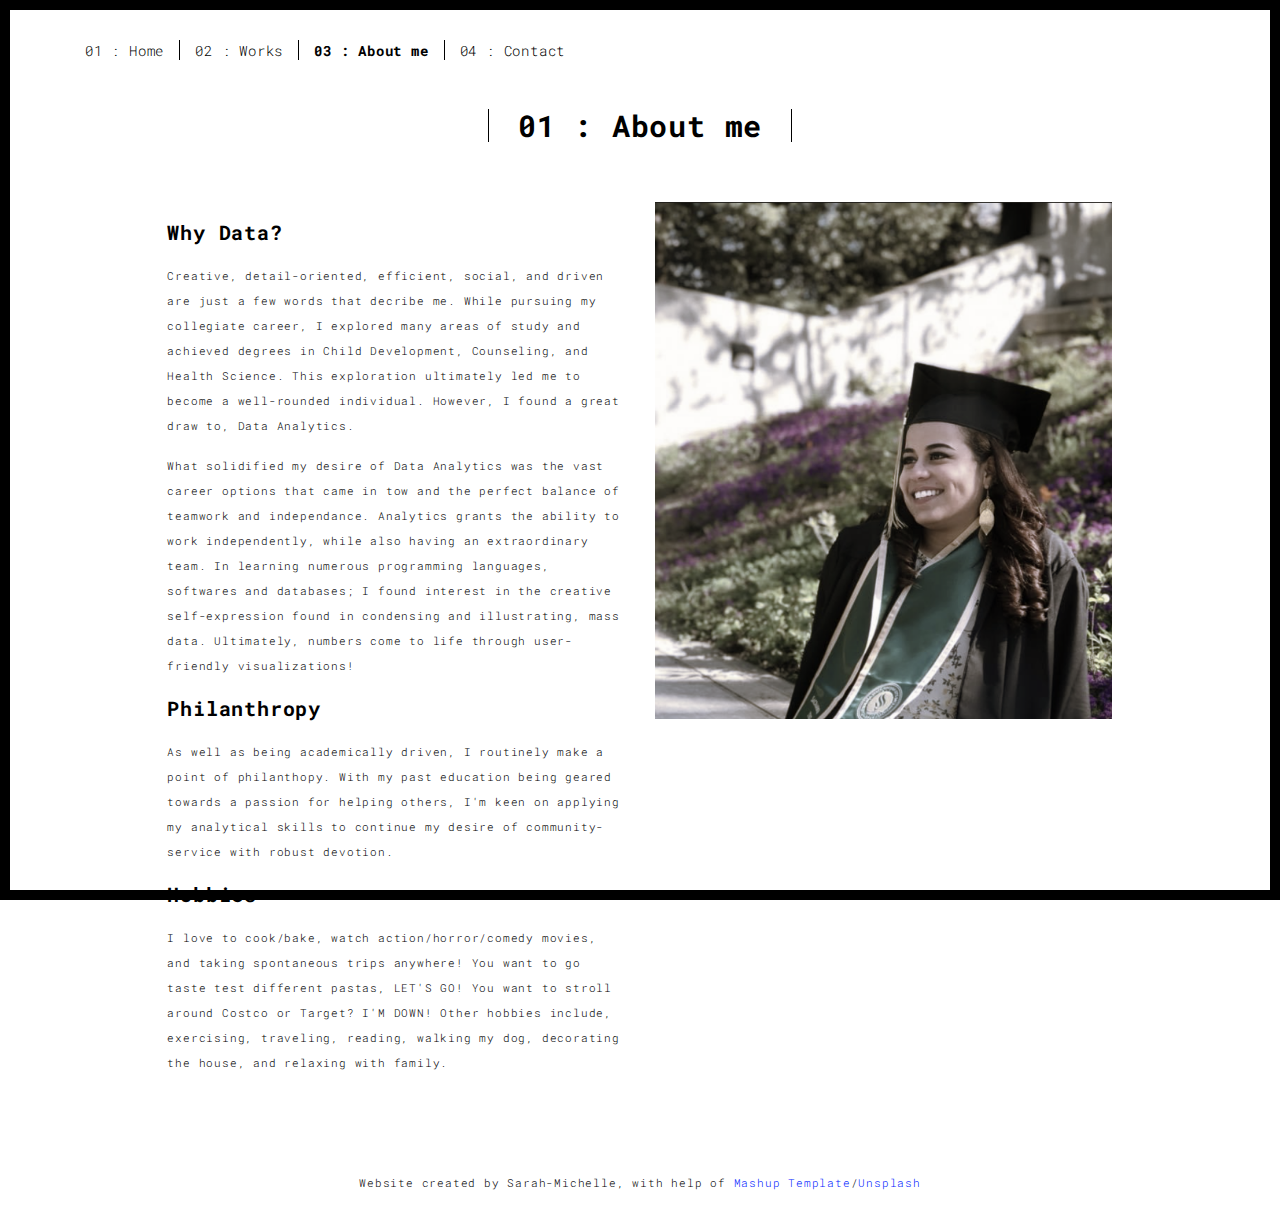
==== commit 0a056155: "update" ====
--- a/about.html
+++ b/about.html
@@ -41,7 +41,6 @@
           <li><a href="./works.html" title="">02 : Works</a></li>
           <li><a href="./about.html" title="">03 : About me</a></li>
           <li><a href="./contact.html" title="">04 : Contact</a></li>
-          <li><a href="./resume.html" title="">05 : Resume</a></li>
         </ul>
 
 
